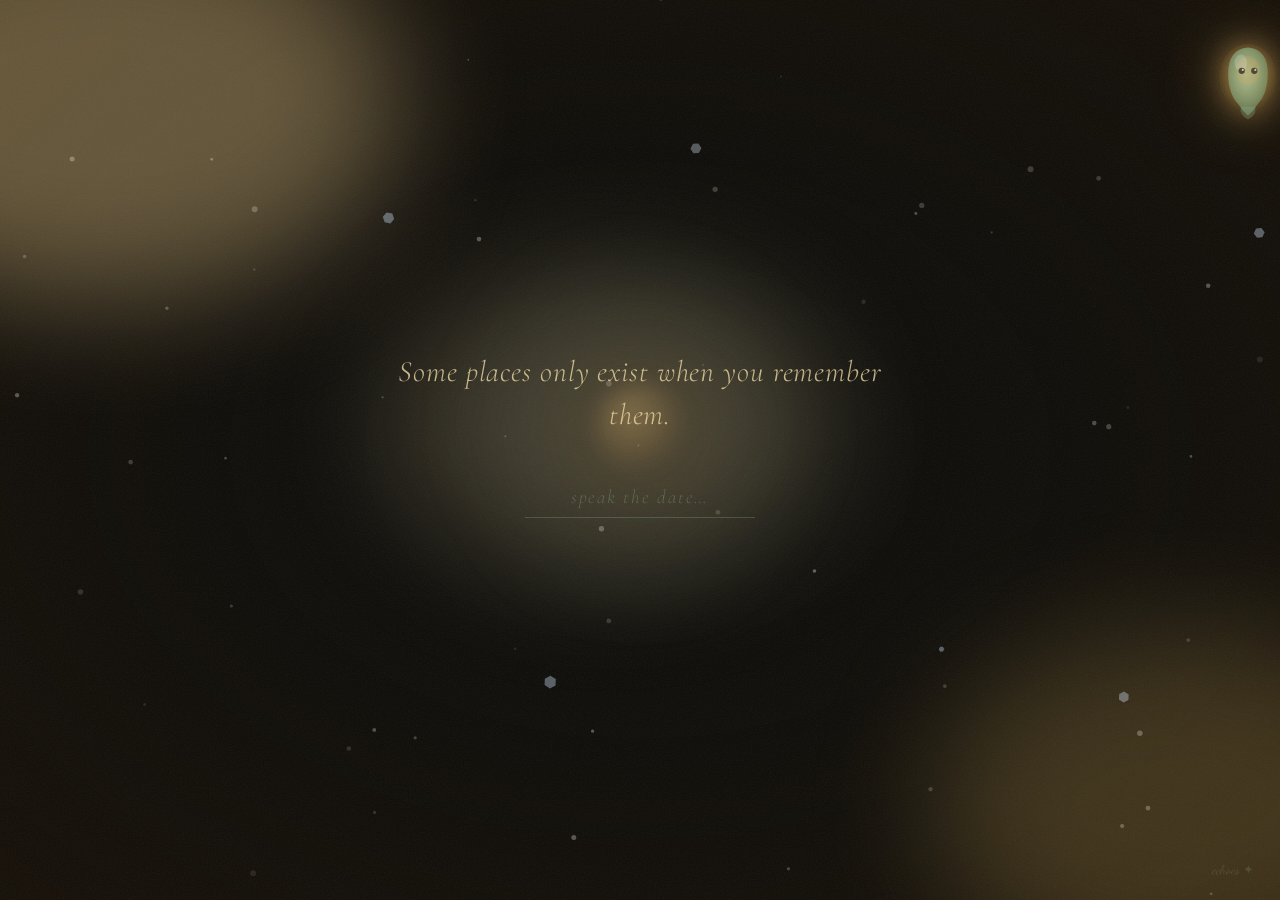
==== gallery.html @ b871f45c "Add files via upload" ====
<!DOCTYPE html>
<html lang="en">
<head>
  <meta charset="UTF-8">
  <meta name="viewport" content="width=device-width, initial-scale=1.0, viewport-fit=cover">
  <title>Echoes — Memory Gallery</title>

  <link rel="preconnect" href="https://fonts.googleapis.com">
  <link rel="preconnect" href="https://fonts.gstatic.com" crossorigin>
  <link href="https://fonts.googleapis.com/css2?family=Cormorant+Garamond:ital,wght@0,300;0,400;1,300;1,400&family=DM+Mono:wght@300;400&family=Dancing+Script:wght@400;500&family=Lora:ital@0;1&family=Playfair+Display:ital@1&display=swap" rel="stylesheet">

  <link rel="stylesheet" href="css/base.css">
  <link rel="stylesheet" href="css/animations.css">
  <link rel="stylesheet" href="css/gallery.css">
  <link rel="stylesheet" href="css/cards.css">
  <link rel="stylesheet" href="css/ghost.css">
  <link rel="stylesheet" href="css/themes.css">

  <style>
    /* ─── Gallery body ─── */
    .gallery-body { overflow: hidden; }

    /* ════════════════════════════════════════
       FULL-SCREEN MEMORY OVERLAY
    ════════════════════════════════════════ */
    .mem-overlay {
      position: fixed;
      inset: 0;
      z-index: var(--z-modal);
      display: flex;
      align-items: center;
      justify-content: center;
      opacity: 0;
      pointer-events: none;
      transition: opacity 0.5s cubic-bezier(0.25, 0.46, 0.45, 0.94);
    }
    .mem-overlay.is-open {
      opacity: 1;
      pointer-events: all;
    }

    /* Dark blur backdrop */
    .mem-overlay__bg {
      position: absolute;
      inset: 0;
      background: rgba(6, 5, 3, 0.96);
      backdrop-filter: blur(24px);
      -webkit-backdrop-filter: blur(24px);
    }

    /* Film-grain texture layer */
    .mem-overlay__grain {
      position: absolute;
      inset: 0;
      pointer-events: none;
      z-index: 1;
      background-image: url("data:image/svg+xml,%3Csvg viewBox='0 0 200 200' xmlns='http://www.w3.org/2000/svg'%3E%3Cfilter id='n'%3E%3CfeTurbulence type='fractalNoise' baseFrequency='0.85' numOctaves='4' stitchTiles='stitch'/%3E%3C/filter%3E%3Crect width='100%25' height='100%25' filter='url(%23n)' opacity='1'/%3E%3C/svg%3E");
      background-size: 160px 160px;
      opacity: 0.035;
      mix-blend-mode: overlay;
    }

    /* Content stage */
    .mem-overlay__stage {
      position: relative;
      z-index: 2;
      display: flex;
      align-items: center;
      justify-content: center;
      width: 100%;
      height: 100%;
      padding: 70px 80px 90px;
      box-sizing: border-box;
    }

    @media (max-width: 768px) {
      .mem-overlay__stage { padding: 60px 16px 80px; }
    }

    /* Close button */
    .mem-overlay__close {
      position: fixed;
      top: max(18px, env(safe-area-inset-top));
      right: max(18px, env(safe-area-inset-right));
      z-index: 10;
      width: 42px; height: 42px;
      border-radius: 50%;
      background: rgba(255,255,255,0.07);
      border: 1px solid rgba(255,255,255,0.1);
      color: rgba(255,255,255,0.45);
      font-size: 15px;
      display: flex; align-items: center; justify-content: center;
      cursor: none;
      transition: background 0.3s ease, color 0.3s ease, transform 0.25s ease;
    }
    .mem-overlay__close:hover {
      background: rgba(255,255,255,0.14);
      color: rgba(255,255,255,0.85);
      transform: rotate(90deg);
    }

    /* Nav arrows */
    .mem-overlay__arrow {
      position: fixed;
      top: 50%;
      transform: translateY(-50%);
      z-index: 10;
      width: 52px; height: 52px;
      border-radius: 50%;
      background: rgba(255,255,255,0.05);
      border: 1px solid rgba(255,255,255,0.08);
      color: rgba(255,255,255,0.25);
      font-family: var(--font-display);
      font-size: 2.8rem;
      line-height: 1;
      display: flex; align-items: center; justify-content: center;
      cursor: none;
      opacity: 0;
      transition: opacity 0.3s ease, background 0.3s ease, color 0.3s ease;
      pointer-events: none;
    }
    .mem-overlay.is-open:hover .mem-overlay__arrow.is-available {
      opacity: 1;
      pointer-events: all;
    }
    .mem-overlay__arrow:hover {
      background: rgba(255,255,255,0.1);
      color: rgba(255,255,255,0.7);
    }
    .mem-overlay__arrow--prev { left: max(14px, env(safe-area-inset-left)); }
    .mem-overlay__arrow--next { right: max(14px, env(safe-area-inset-right)); }

    @media (max-width: 768px) { .mem-overlay__arrow { display: none; } }

    /* Meta bar */
    .mem-overlay__meta {
      position: fixed;
      bottom: max(16px, env(safe-area-inset-bottom));
      left: 0; right: 0;
      z-index: 10;
      text-align: center;
      padding: 0 56px;
      pointer-events: none;
    }
    .mem-overlay__title {
      font-family: var(--font-display);
      font-size: clamp(1rem, 3.5vw, 2rem);
      font-style: italic;
      font-weight: 300;
      color: rgba(245, 235, 215, 0.88);
      letter-spacing: 0.02em;
      text-shadow: 0 2px 24px rgba(0,0,0,0.9);
      white-space: nowrap;
      overflow: hidden;
      text-overflow: ellipsis;
    }
    .mem-overlay__date {
      font-family: var(--font-mono);
      font-size: 10px;
      letter-spacing: 0.14em;
      text-transform: uppercase;
      color: rgba(143, 175, 142, 0.55);
      margin-top: 5px;
    }

    /* ─── PHOTO view ─── */
    .overlay-photo {
      max-width: 92vw;
      max-height: 80vh;
      position: relative;
      border-radius: 2px;
      overflow: hidden;
      box-shadow: 0 40px 120px rgba(0,0,0,0.85), 0 0 0 1px rgba(255,255,255,0.03);
      animation: overlayReveal 0.6s var(--ease-soft) both;
    }
    .overlay-photo__img {
      max-width: 92vw;
      max-height: 80vh;
      width: auto; height: auto;
      display: block;
      object-fit: contain;
      animation: kenBurns 20s ease-in-out infinite alternate;
      transform-origin: center center;
    }
    @keyframes kenBurns {
      from { transform: scale(1)    translate(0,   0);   }
      to   { transform: scale(1.07) translate(-1%, 1%); }
    }
    @keyframes overlayReveal {
      from { opacity: 0; transform: scale(0.97); }
      to   { opacity: 1; transform: scale(1); }
    }

    /* ─── VIDEO view ─── */
    .overlay-video {
      width: min(92vw, 148vh);
      position: relative;
      z-index: 2;
      border-radius: 4px;
      overflow: hidden;
      box-shadow: 0 40px 120px rgba(0,0,0,0.85);
      animation: overlayReveal 0.6s var(--ease-soft) both;
    }
    .overlay-video__player {
      width: 100%;
      aspect-ratio: 16 / 9;
      border: none;
      display: block;
      background: #000;
    }

    /* ─── AUDIO (cassette) view ─── */
    .overlay-audio {
      display: flex;
      flex-direction: column;
      align-items: center;
      gap: 28px;
      z-index: 2;
      animation: overlayReveal 0.6s var(--ease-soft) both;
    }
    .overlay-cassette {
      width: clamp(260px, 40vw, 340px);
      background: #1C1812;
      border-radius: 16px;
      padding: 28px 32px 24px;
      box-shadow: 0 20px 80px rgba(0,0,0,0.7), inset 0 1px 0 rgba(255,255,255,0.06);
      border: 1px solid rgba(255,255,255,0.05);
    }
    .overlay-cassette__label {
      background: #F5EFE0;
      border-radius: 8px;
      padding: 14px 18px;
      margin-bottom: 22px;
      text-align: center;
      font-family: var(--font-display);
      font-size: clamp(0.9rem, 2.5vw, 1.15rem);
      font-style: italic;
      color: rgba(44, 36, 22, 0.78);
    }
    .overlay-cassette__reels {
      display: flex;
      justify-content: space-between;
      align-items: center;
      padding: 0 12px;
      gap: 12px;
    }
    .overlay-cassette__reel {
      width: 58px; height: 58px;
      border-radius: 50%;
      border: 3px solid rgba(255,255,255,0.09);
      background: radial-gradient(circle at 38% 33%, rgba(255,255,255,0.06), transparent 60%);
      display: flex; align-items: center; justify-content: center;
      flex-shrink: 0;
    }
    .overlay-cassette__reel.is-spinning { animation: reelSpin 2.2s linear infinite; }
    @keyframes reelSpin {
      from { transform: rotate(0deg); }
      to   { transform: rotate(360deg); }
    }
    .overlay-cassette__reel::after {
      content: '';
      width: 15px; height: 15px;
      background: rgba(255,255,255,0.13);
      border-radius: 50%;
    }
    .overlay-cassette__waveform {
      display: flex;
      align-items: center;
      justify-content: center;
      gap: 3px;
      height: 36px;
      flex: 1;
    }
    .overlay-cassette__bar {
      width: 3px; border-radius: 2px;
      background: rgba(212, 165, 90, 0.45);
    }
    .overlay-cassette__bar.is-active {
      background: rgba(212, 165, 90, 0.85);
      animation: barPulse 0.7s ease-in-out infinite alternate;
    }
    @keyframes barPulse {
      from { transform: scaleY(0.5); }
      to   { transform: scaleY(1); }
    }
    .overlay-cassette__play {
      display: flex; align-items: center; justify-content: center;
      width: 54px; height: 54px; border-radius: 50%;
      background: rgba(212, 165, 90, 0.14);
      border: 1.5px solid rgba(212, 165, 90, 0.38);
      margin: 20px auto 0;
      font-size: 1.3rem;
      color: rgba(212, 165, 90, 0.88);
      cursor: none;
      transition: background 0.3s ease, transform 0.2s ease;
    }
    .overlay-cassette__play:hover { background: rgba(212, 165, 90, 0.24); transform: scale(1.06); }
    .overlay-cassette__play::after { content: '▶'; }
    .overlay-cassette__play.is-playing::after { content: '⏸'; }

    /* ════════════════════════════════════════
       NEW MEMORY TOAST
    ════════════════════════════════════════ */
    .new-toast {
      position: fixed;
      bottom: calc(max(20px, env(safe-area-inset-bottom)) + 68px);
      left: 50%;
      transform: translateX(-50%) translateY(14px);
      z-index: calc(var(--z-ui) + 5);
      background: rgba(18, 15, 10, 0.92);
      backdrop-filter: blur(16px);
      -webkit-backdrop-filter: blur(16px);
      border: 1px solid rgba(143, 175, 142, 0.22);
      border-radius: 50px;
      padding: 10px 22px;
      font-family: var(--font-ghost);
      font-size: 1rem;
      color: rgba(143, 175, 142, 0.85);
      white-space: nowrap;
      opacity: 0;
      pointer-events: none;
      transition:
        opacity 0.4s ease,
        transform 0.45s cubic-bezier(0.34, 1.56, 0.64, 1);
    }
    .new-toast.is-visible {
      opacity: 1;
      transform: translateX(-50%) translateY(0);
    }

    /* ════════════════════════════════════════
       SETUP PROMPT (shown when unconfigured)
    ════════════════════════════════════════ */
    .setup-prompt {
      position: fixed;
      inset: 0;
      display: none;
      flex-direction: column;
      align-items: center;
      justify-content: center;
      z-index: var(--z-ui);
      text-align: center;
      padding: 40px 24px;
      gap: 28px;
      pointer-events: none;
    }
    .setup-prompt.is-visible {
      display: flex;
      pointer-events: all;
    }
    .setup-prompt__title {
      font-family: var(--font-display);
      font-size: clamp(1.6rem, 5vw, 3.2rem);
      font-style: italic;
      font-weight: 300;
      color: rgba(237, 217, 163, 0.72);
      letter-spacing: 0.01em;
    }
    .setup-prompt__sub {
      font-family: var(--font-ghost);
      font-size: 1.1rem;
      font-style: italic;
      color: rgba(143, 175, 142, 0.5);
    }
    .setup-prompt__steps {
      font-family: var(--font-mono);
      font-size: 11px;
      letter-spacing: 0.07em;
      color: rgba(200, 185, 155, 0.6);
      line-height: 2.1;
      border: 1px solid rgba(143, 175, 142, 0.14);
      border-radius: 14px;
      padding: 22px 32px;
      max-width: 520px;
      width: 100%;
      text-align: left;
      background: rgba(255,255,255,0.02);
    }
    .setup-prompt__steps span { color: rgba(212, 165, 90, 0.75); }
    .setup-prompt__steps a {
      color: rgba(143, 175, 142, 0.7);
      text-decoration: underline;
      text-underline-offset: 3px;
      cursor: none;
    }

    /* ════════════════════════════════════════
       CONTROL PILL
    ════════════════════════════════════════ */
    @media (max-width: 768px) {
      .gallery-controls {
        bottom: max(16px, env(safe-area-inset-bottom));
        padding: 10px 16px;
        gap: 12px;
      }
      .gallery-controls__btn span:last-child { display: none; }
    }

    /* Sync button loading state */
    .btn-sync.is-syncing { opacity: 0.5; pointer-events: none; }
    .btn-sync.is-syncing span:first-child {
      display: inline-block;
      animation: spinOnce 0.7s linear infinite;
    }
    @keyframes spinOnce {
      from { transform: rotate(0deg); }
      to   { transform: rotate(360deg); }
    }

    /* Lumi above overlay when open */
    .overlay-lumi-raised #lumi { z-index: 45 !important; }
  </style>
</head>

<body class="gallery-body no-select">

  <svg class="svg-filters" xmlns="http://www.w3.org/2000/svg">
    <defs>
      <filter id="wrinkle">
        <feTurbulence type="fractalNoise" baseFrequency="0.02 0.06" numOctaves="3" seed="5"/>
        <feDisplacementMap in="SourceGraphic" scale="3" xChannelSelector="R" yChannelSelector="G"/>
      </filter>
    </defs>
  </svg>

  <div id="cursor"></div>
  <div class="grain-overlay"  aria-hidden="true"></div>
  <div class="vignette"       aria-hidden="true"></div>

  <div class="fog-container" aria-hidden="true">
    <div class="fog fog-1"></div>
    <div class="fog fog-2"></div>
    <div class="fog fog-3"></div>
  </div>

  <div class="gallery-bg" aria-hidden="true">
    <div class="gallery-bg__wash gallery-bg__wash--1"></div>
    <div class="gallery-bg__wash gallery-bg__wash--2"></div>
    <div class="gallery-bg__wash gallery-bg__wash--3"></div>
  </div>

  <div class="mood-overlay"   id="moodOverlay" aria-hidden="true"></div>
  <div class="stars-layer"    id="starsLayer"  aria-hidden="true"></div>
  <div class="memory-count"   id="memoryCount" aria-live="polite"></div>

  <!-- Lumi -->
  <div id="lumi-mount"></div>

  <!-- Gallery stage -->
  <main class="gallery-stage" id="galleryStage" role="main" aria-label="Floating memory gallery">
    <div class="gallery-empty" id="galleryEmpty">
      <p class="gallery-empty__title">The folder is quiet for now</p>
      <p class="gallery-empty__hint">Drop a photo or video into MEMORIES LOVEY ✦</p>
    </div>
  </main>

  <!-- Control pill -->
  <nav class="gallery-controls" role="navigation" aria-label="Gallery controls">
    <button class="gallery-controls__btn btn-sound" id="soundBtn"
            aria-label="Toggle ambient sound" aria-pressed="false">
      <span aria-hidden="true">♪</span>
      <span>Sound</span>
    </button>

    <div class="gallery-controls__divider" role="separator"></div>

    <button class="gallery-controls__btn btn-sync" id="syncBtn"
            aria-label="Check for new memories" title="Sync with Drive">
      <span aria-hidden="true">↻</span>
      <span>Sync</span>
    </button>
  </nav>

  <!-- Setup prompt (shown when config.js is not filled in) -->
  <div class="setup-prompt" id="setupPrompt" role="status">
    <p class="setup-prompt__title">echoes needs two things.</p>
    <p class="setup-prompt__sub">just a quick setup, then it's alive.</p>
    <div class="setup-prompt__steps">
      <span>① open</span> <code>js/config.js</code><br>
      <span>② paste</span> your Google API key in <code>apiKey</code><br>
      <span>③ paste</span> your MEMORIES LOVEY folder ID in <code>folderId</code><br>
      <span>④ deploy</span> — the gallery fills itself<br><br>
      see <a href="SETUP.md" target="_blank">SETUP.md</a> for step-by-step instructions.
    </div>
  </div>

  <!-- Toast: new memory arrived -->
  <div class="new-toast" id="newToast" aria-live="polite" aria-atomic="true"></div>

  <!-- ════════════════════════════════════════
       FULL-SCREEN MEMORY OVERLAY
  ════════════════════════════════════════ -->
  <div class="mem-overlay" id="memOverlay" role="dialog" aria-modal="true" aria-hidden="true">
    <div class="mem-overlay__bg" id="overlayBg"></div>
    <div class="mem-overlay__grain" aria-hidden="true"></div>

    <div class="mem-overlay__stage" id="overlayStage">
      <!-- Content injected by JS -->
    </div>

    <div class="mem-overlay__meta">
      <div class="mem-overlay__title" id="overlayTitle"></div>
      <div class="mem-overlay__date"  id="overlayDate"></div>
    </div>

    <button class="mem-overlay__close" id="overlayClose" aria-label="Close (Esc)">✕</button>

    <button class="mem-overlay__arrow mem-overlay__arrow--prev"
            id="overlayPrev" aria-label="Previous memory">‹</button>
    <button class="mem-overlay__arrow mem-overlay__arrow--next"
            id="overlayNext" aria-label="Next memory">›</button>
  </div>

  <script type="module">
    import { requireAuth }                      from './js/auth.js';
    import { initCursor }                       from './js/cursor.js';
    import { initTheme }                        from './js/time-theme.js';
    import { initLumi, lumi }                   from './js/lumi.js';
    import { initParticles }                    from './js/particles.js';
    import { initGallery, addMemoryCards, getAllMemories } from './js/gallery.js';
    import { initAudioBtn, audioCtrl }          from './js/audio.js';
    import { DRIVE }                            from './js/drive.js';

    /* ─── Auth ─── */
    if (!requireAuth()) throw new Error('Not authenticated');

    /* ─── Cursor + Theme ─── */
    initCursor();
    initTheme();
    const theme = document.body.getAttribute('data-theme') || 'evening';

    /* ─── Session tracking ─── */
    DRIVE.markVisited();
    const isReturn = DRIVE.isReturnVisit();

    /* ─── Lumi ─── */
    initLumi({
      container: document.getElementById('lumi-mount') || document.body,
      isGuest: false,
      isReturn,
      theme
    });

    /* ─── Particles ─── */
    initParticles();

    /* ─── Sound button ─── */
    initAudioBtn('#soundBtn');

    /* ─── Check config ─── */
    if (!DRIVE.isConfigured()) {
      document.getElementById('setupPrompt').classList.add('is-visible');
      lumi?.setState('guiding');
      lumi?.speak?.('setup');
    } else {
      await bootGallery();
    }

    /* ════════════════════════════════════════
       GALLERY BOOT
    ════════════════════════════════════════ */
    async function bootGallery() {
      const stage = document.getElementById('galleryStage');

      try {
        await initGallery(stage, DRIVE, {
          onOpen: (memory, { onClose }) => openOverlay(memory, onClose)
        });
      } catch (err) {
        console.error('[echoes] Gallery failed to load:', err);
        showToastMsg(`couldn't reach drive — check config.js`);
        return;
      }

      /* ─── Polling: new memories float in automatically ─── */
      DRIVE.onChange(newMemories => {
        addMemoryCards(newMemories);
        const label = newMemories.length === 1
          ? `✦ ${newMemories[0].title}`
          : `✦ ${newMemories.length} new memories`;
        showToastMsg(label);
        lumi?.setState('excited');
        setTimeout(() => lumi?.speak?.('new'), 900);
      });
      DRIVE.startPolling();
    }

    /* ─── Sync button (manual refresh) ─── */
    document.getElementById('syncBtn').addEventListener('click', async () => {
      const btn = document.getElementById('syncBtn');
      btn.classList.add('is-syncing');

      try {
        DRIVE._loaded = false;
        const fresh    = await DRIVE.getAll();
        const haveIds  = new Set(getAllMemories().map(m => m.id));
        const newOnes  = fresh.filter(m => !haveIds.has(m.id));

        if (newOnes.length > 0) {
          addMemoryCards(newOnes);
          showToastMsg(`✦ ${newOnes.length} new ${newOnes.length === 1 ? 'memory' : 'memories'}`);
          lumi?.setState('excited');
        } else {
          showToastMsg('all caught up ✦');
          lumi?.setState('idle');
        }
      } catch (e) {
        showToastMsg('sync failed — check your connection');
      }

      btn.classList.remove('is-syncing');
    });

    /* ════════════════════════════════════════
       FULL-SCREEN OVERLAY
    ════════════════════════════════════════ */
    const overlay     = document.getElementById('memOverlay');
    const overlayStage= document.getElementById('overlayStage');
    const overlayTitle= document.getElementById('overlayTitle');
    const overlayDate = document.getElementById('overlayDate');
    const overlayClose= document.getElementById('overlayClose');
    const overlayPrev = document.getElementById('overlayPrev');
    const overlayNext = document.getElementById('overlayNext');

    let currentMemory   = null;
    let closeCallback   = null;
    let overlayTouchX   = 0;
    let lumiTimerHandle = null;

    function openOverlay(memory, onClose) {
      currentMemory = memory;
      closeCallback = onClose;

      renderOverlayContent(memory);
      updateOverlayNav();

      overlay.setAttribute('aria-hidden', 'false');
      overlay.classList.add('is-open');
      document.body.classList.add('overlay-lumi-raised');

      /* Lumi reacts after a moment */
      clearTimeout(lumiTimerHandle);
      lumiTimerHandle = setTimeout(() => {
        const moodMap = {
          peaceful:'idle', hopeful:'excited',
          melancholy:'melancholy', dark:'melancholy', passionate:'curious'
        };
        lumi?.setState(moodMap[memory.mood] || 'idle');
      }, 3000);
    }

    function closeOverlay() {
      overlay.classList.remove('is-open');
      overlay.setAttribute('aria-hidden', 'true');
      document.body.classList.remove('overlay-lumi-raised');

      clearTimeout(lumiTimerHandle);
      lumi?.setState('idle');

      /* Clear content to stop video/audio playback */
      setTimeout(() => {
        overlayStage.innerHTML = '';
        currentMemory = null;
      }, 500);

      closeCallback?.();
      closeCallback = null;
    }

    function renderOverlayContent(memory) {
      /* Update meta bar */
      overlayTitle.textContent = memory.title || 'Untitled';
      overlayDate.textContent  = memory.dateStr || '';

      /* Build content by type */
      let html = '';

      switch (memory.type) {

        case 'photo':
          html = `
            <div class="overlay-photo">
              <img class="overlay-photo__img"
                   src="${escAttr(memory.fileURL)}"
                   alt="${escAttr(memory.title)}"
                   onerror="this.src='${escAttr(memory.thumbnail || memory.fileURL)}'">
            </div>`;
          break;

        case 'video':
          html = `
            <div class="overlay-video">
              <iframe class="overlay-video__player"
                src="https://drive.google.com/file/d/${escAttr(memory.driveId)}/preview?autoplay=1"
                allow="autoplay; encrypted-media; picture-in-picture; fullscreen"
                allowfullscreen
                loading="lazy">
              </iframe>
            </div>`;
          break;

        case 'audio': {
          const bars = Array.from({ length: 26 }, (_, i) => {
            const h = 10 + Math.random() * 24;
            return `<div class="overlay-cassette__bar" data-bar="${i}" style="height:${h}px"></div>`;
          }).join('');

          html = `
            <div class="overlay-audio">
              <audio id="overlayAudio" src="${escAttr(memory.fileURL)}" preload="none"></audio>
              <div class="overlay-cassette">
                <div class="overlay-cassette__label">${escHtml(memory.title)}</div>
                <div class="overlay-cassette__reels">
                  <div class="overlay-cassette__reel" id="reelL"></div>
                  <div class="overlay-cassette__waveform">${bars}</div>
                  <div class="overlay-cassette__reel" id="reelR"></div>
                </div>
                <button class="overlay-cassette__play" id="audioPlayBtn"
                        aria-label="Play / pause"></button>
              </div>
            </div>`;
          break;
        }

        default:
          html = `
            <div class="overlay-photo">
              <img class="overlay-photo__img"
                   src="${escAttr(memory.thumbnail || memory.fileURL)}"
                   alt="${escAttr(memory.title)}">
            </div>`;
      }

      overlayStage.innerHTML = html;

      /* Wire up audio controls after DOM is ready */
      if (memory.type === 'audio') {
        const audioEl   = document.getElementById('overlayAudio');
        const playBtn   = document.getElementById('audioPlayBtn');
        const reelL     = document.getElementById('reelL');
        const reelR     = document.getElementById('reelR');
        const bars      = overlayStage.querySelectorAll('.overlay-cassette__bar');

        if (audioEl && playBtn) {
          playBtn.addEventListener('click', () => {
            if (audioEl.paused) {
              audioEl.play();
              playBtn.classList.add('is-playing');
              reelL?.classList.add('is-spinning');
              reelR?.classList.add('is-spinning');
              bars.forEach(b => b.classList.add('is-active'));
            } else {
              audioEl.pause();
              playBtn.classList.remove('is-playing');
              reelL?.classList.remove('is-spinning');
              reelR?.classList.remove('is-spinning');
              bars.forEach(b => b.classList.remove('is-active'));
            }
          });
          audioEl.addEventListener('ended', () => {
            playBtn.classList.remove('is-playing');
            reelL?.classList.remove('is-spinning');
            reelR?.classList.remove('is-spinning');
            bars.forEach(b => b.classList.remove('is-active'));
          });
        }
      }
    }

    function updateOverlayNav() {
      const all = getAllMemories();
      const idx = all.findIndex(m => m.id === currentMemory?.id);
      overlayPrev.classList.toggle('is-available', idx > 0);
      overlayNext.classList.toggle('is-available', idx < all.length - 1);
    }

    function navigateOverlay(dir) {
      const all = getAllMemories();
      const idx = all.findIndex(m => m.id === currentMemory?.id);
      const next = dir === 'prev' ? all[idx - 1] : all[idx + 1];
      if (!next) return;
      currentMemory = next;
      renderOverlayContent(next);
      updateOverlayNav();
      clearTimeout(lumiTimerHandle);
      lumiTimerHandle = setTimeout(() => {
        const moodMap = { peaceful:'idle', hopeful:'excited', melancholy:'melancholy', dark:'melancholy', passionate:'curious' };
        lumi?.setState(moodMap[next.mood] || 'idle');
      }, 3000);
    }

    /* ─── Overlay event wiring ─── */
    overlayClose.addEventListener('click', closeOverlay);
    overlayPrev.addEventListener('click',  () => navigateOverlay('prev'));
    overlayNext.addEventListener('click',  () => navigateOverlay('next'));

    /* Close on backdrop click */
    document.getElementById('overlayBg').addEventListener('click', closeOverlay);

    /* Keyboard */
    document.addEventListener('keydown', e => {
      if (!overlay.classList.contains('is-open')) return;
      if (e.key === 'Escape')      closeOverlay();
      if (e.key === 'ArrowLeft')   navigateOverlay('prev');
      if (e.key === 'ArrowRight')  navigateOverlay('next');
    });

    /* Touch swipe inside overlay */
    overlay.addEventListener('touchstart', e => {
      overlayTouchX = e.touches[0].clientX;
    }, { passive: true });

    overlay.addEventListener('touchend', e => {
      const delta = e.changedTouches[0].clientX - overlayTouchX;
      if (Math.abs(delta) > 55) navigateOverlay(delta > 0 ? 'prev' : 'next');
    }, { passive: true });

    /* ════════════════════════════════════════
       TOAST
    ════════════════════════════════════════ */
    let toastTimer = null;
    function showToastMsg(msg) {
      const toast = document.getElementById('newToast');
      toast.textContent = msg;
      toast.classList.add('is-visible');
      clearTimeout(toastTimer);
      toastTimer = setTimeout(() => toast.classList.remove('is-visible'), 4000);
    }

    /* ─── Utilities ─── */
    function escHtml(s) {
      const d = document.createElement('div');
      d.appendChild(document.createTextNode(s || ''));
      return d.innerHTML;
    }
    function escAttr(s) {
      return String(s || '').replace(/"/g, '&quot;').replace(/'/g, '&#39;');
    }
  </script>
</body>
</html>
---- css/base.css ----
/* ===================================================
   ECHOES — base.css
   Design system: variables, resets, typography, global
   =================================================== */

@import url('https://fonts.googleapis.com/css2?family=Cormorant+Garamond:ital,wght@0,300;0,400;0,600;1,300;1,400;1,600&family=Lora:ital,wght@0,400;0,500;1,400;1,500&family=Dancing+Script:wght@400;600&family=DM+Mono:wght@300;400&family=Playfair+Display:ital,wght@1,400;1,600&display=swap');

/* ─── CSS Custom Properties ─── */
:root {
  /* Primary Palette */
  --sage:        #8FAF8E;
  --sage-light:  #C5D9C3;
  --sage-dark:   #5A7A59;
  --amber:       #D4A55A;
  --amber-light: #EDD9A3;
  --amber-glow:  #F5C87A;

  /* Atmospheric */
  --fog:         rgba(255, 252, 245, 0.6);
  --ink:         #2C2416;
  --ghost-glow:  rgba(200, 230, 200, 0.35);

  /* Backgrounds */
  --bg-main:     #F5EFE0;
  --bg-deep:     #1A1A14;
  --paper:       #FBF5E6;

  /* Typography scale */
  --font-display:    'Cormorant Garamond', Georgia, serif;
  --font-body:       'Lora', Georgia, serif;
  --font-ghost:      'Dancing Script', cursive;
  --font-mono:       'DM Mono', 'Courier New', monospace;
  --font-accent:     'Playfair Display', Georgia, serif;

  /* Spacing */
  --space-xs:  4px;
  --space-sm:  8px;
  --space-md:  16px;
  --space-lg:  24px;
  --space-xl:  40px;
  --space-2xl: 64px;

  /* Motion */
  --ease-soft:    cubic-bezier(0.25, 0.46, 0.45, 0.94);
  --ease-spring:  cubic-bezier(0.175, 0.885, 0.32, 1.275);
  --ease-ghost:   cubic-bezier(0.4, 0, 0.2, 1);
  --duration-fast: 0.2s;
  --duration-med:  0.5s;
  --duration-slow: 1.2s;

  /* Depth */
  --shadow-soft:  0 4px 24px rgba(44, 36, 22, 0.12);
  --shadow-card:  0 8px 40px rgba(44, 36, 22, 0.18);
  --shadow-deep:  0 20px 80px rgba(44, 36, 22, 0.35);

  /* Borders */
  --radius-sm:  6px;
  --radius-md:  12px;
  --radius-lg:  20px;
  --radius-xl:  32px;
  --radius-full: 9999px;

  /* Z-layers */
  --z-bg:       0;
  --z-cards:    10;
  --z-particles:15;
  --z-ui:       20;
  --z-lumi:     30;
  --z-modal:    40;
  --z-cursor:   9999;
}

/* ─── Resets ─── */
*, *::before, *::after {
  box-sizing: border-box;
  margin: 0;
  padding: 0;
}

html {
  font-size: 16px;
  -webkit-font-smoothing: antialiased;
  -moz-osx-font-smoothing: grayscale;
  text-rendering: optimizeLegibility;
  scroll-behavior: smooth;
}

body {
  font-family: var(--font-body);
  background-color: var(--bg-main);
  color: var(--ink);
  min-height: 100vh;
  cursor: none;
  position: relative;
}

/* overflow:hidden only on pages that don't need scrolling */
.gallery-body,
.gate-body { overflow: hidden; }

a {
  color: inherit;
  text-decoration: none;
}

button {
  font-family: inherit;
  cursor: none;
  border: none;
  background: none;
}

img, svg {
  max-width: 100%;
  display: block;
}

/* ─── Custom Cursor ─── */
#cursor {
  width: 20px;
  height: 20px;
  background: radial-gradient(circle, rgba(212, 165, 90, 0.7), rgba(212, 165, 90, 0.1) 60%, transparent);
  border-radius: 50%;
  position: fixed;
  top: 0; left: 0;
  pointer-events: none;
  z-index: var(--z-cursor);
  mix-blend-mode: multiply;
  /* transform driven entirely by cursor.js — no static value here */
  opacity: 0; /* starts hidden; JS reveals on first mousemove */
  transition: width 0.3s var(--ease-soft),
              height 0.3s var(--ease-soft),
              background 0.3s ease,
              opacity 0.2s ease;
  will-change: transform;
}

#cursor.cursor--hover {
  width: 36px;
  height: 36px;
  background: radial-gradient(circle, rgba(212, 165, 90, 0.9), rgba(212, 165, 90, 0.2) 60%, transparent);
}

#cursor.cursor--lumi {
  width: 28px;
  height: 28px;
  background: radial-gradient(circle, rgba(143, 175, 142, 0.8), rgba(143, 175, 142, 0.2) 60%, transparent);
  animation: cursorPulse 1.5s ease-in-out infinite;
}

#cursor.cursor--write {
  width: 4px;
  height: 28px;
  border-radius: 2px;
  background: rgba(44, 36, 22, 0.5);
  transform: translate(-50%, -85%) rotate(0deg);
}

/* ─── Grain Overlay ─── */
.grain-overlay {
  position: fixed;
  inset: -50%;
  width: 200%;
  height: 200%;
  z-index: calc(var(--z-cursor) - 1);
  pointer-events: none;
  opacity: 0.065;
  background-image: url("data:image/svg+xml,%3Csvg viewBox='0 0 200 200' xmlns='http://www.w3.org/2000/svg'%3E%3Cfilter id='noise'%3E%3CfeTurbulence type='fractalNoise' baseFrequency='0.85' numOctaves='4' stitchTiles='stitch'/%3E%3CfeColorMatrix type='saturate' values='0'/%3E%3C/filter%3E%3Crect width='100%25' height='100%25' filter='url(%23noise)'/%3E%3C/svg%3E");
  background-repeat: repeat;
  background-size: 200px 200px;
  animation: grainShift 0.4s steps(1) infinite;
}

/* ─── Vignette ─── */
.vignette {
  position: fixed;
  inset: 0;
  z-index: var(--z-ui) - 1;
  pointer-events: none;
  background: radial-gradient(
    ellipse at center,
    transparent 30%,
    rgba(20, 15, 5, 0.25) 70%,
    rgba(20, 15, 5, 0.55) 100%
  );
}

/* ─── Fog Elements ─── */
.fog-container {
  position: fixed;
  inset: 0;
  pointer-events: none;
  z-index: 1;
  overflow: hidden;
}

.fog {
  position: absolute;
  border-radius: 50%;
  filter: blur(60px);
  animation: fogDrift linear infinite;
  will-change: transform;
}

.fog-1 {
  width: 600px; height: 400px;
  background: rgba(245, 239, 224, 0.4);
  top: -100px; left: -200px;
  animation-duration: 35s;
  animation-delay: 0s;
}

.fog-2 {
  width: 500px; height: 350px;
  background: rgba(197, 217, 195, 0.25);
  bottom: -80px; right: -150px;
  animation-duration: 45s;
  animation-delay: -15s;
  animation-direction: reverse;
}

.fog-3 {
  width: 450px; height: 300px;
  background: rgba(237, 217, 163, 0.2);
  top: 30%; left: 30%;
  animation-duration: 55s;
  animation-delay: -25s;
}

/* ─── SVG Filter for Grain (embedded) ─── */
.svg-filters {
  position: absolute;
  width: 0;
  height: 0;
  overflow: hidden;
}

/* ─── Typography ─── */
h1, h2, h3 {
  font-family: var(--font-display);
  font-weight: 400;
  letter-spacing: 0.02em;
  line-height: 1.2;
}

.text-ghost {
  font-family: var(--font-ghost);
  font-weight: 400;
}

.text-mono {
  font-family: var(--font-mono);
  font-weight: 300;
  font-size: 0.8em;
  letter-spacing: 0.05em;
}

.text-accent {
  font-family: var(--font-accent);
  font-style: italic;
}

/* ─── Frosted Glass utility ─── */
.glass {
  background: rgba(251, 245, 230, 0.65);
  backdrop-filter: blur(16px) saturate(1.2);
  -webkit-backdrop-filter: blur(16px) saturate(1.2);
  -webkit-backdrop-filter: blur(16px) saturate(1.2);
  border: 1px solid rgba(255, 252, 245, 0.5);
}

.glass-dark {
  background: rgba(26, 26, 20, 0.65);
  backdrop-filter: blur(16px);
  -webkit-backdrop-filter: blur(16px);
  -webkit-backdrop-filter: blur(16px);
  border: 1px solid rgba(255, 252, 245, 0.1);
}

/* ─── Paper Texture Card ─── */
.paper-texture {
  background-color: var(--paper);
  background-image:
    url("data:image/svg+xml,%3Csvg xmlns='http://www.w3.org/2000/svg' width='300' height='300'%3E%3Cfilter id='paper'%3E%3CfeTurbulence type='fractalNoise' baseFrequency='0.04' numOctaves='5' seed='2' stitchTiles='stitch'/%3E%3CfeColorMatrix type='saturate' values='0'/%3E%3CfeBlend in='SourceGraphic' mode='multiply'/%3E%3C/filter%3E%3Crect width='100%25' height='100%25' filter='url(%23paper)' opacity='0.06'/%3E%3C/svg%3E");
}

/* ─── Scrollbar ─── */
::-webkit-scrollbar {
  width: 6px;
}
::-webkit-scrollbar-track {
  background: transparent;
}
::-webkit-scrollbar-thumb {
  background: rgba(143, 175, 142, 0.4);
  border-radius: 3px;
}

/* ─── Selection ─── */
::selection {
  background: rgba(212, 165, 90, 0.3);
  color: var(--ink);
}

/* ─── Focus ring ─── */
:focus-visible {
  outline: 2px solid var(--amber);
  outline-offset: 3px;
  border-radius: var(--radius-sm);
}

/* ─── Canvas layers ─── */
.particle-canvas {
  position: fixed;
  inset: 0;
  pointer-events: none;
  z-index: var(--z-particles);
}

/* ─── Page animation wrapper ─── */
.page-enter {
  animation: pageEnter var(--duration-slow) var(--ease-soft) forwards;
}

/* ─── Utility classes ─── */
.sr-only {
  position: absolute;
  width: 1px;
  height: 1px;
  padding: 0;
  margin: -1px;
  overflow: hidden;
  clip: rect(0,0,0,0);
  white-space: nowrap;
  border-width: 0;
}

.no-select {
  user-select: none;
  -webkit-user-select: none;
}

.pointer-none {
  pointer-events: none;
}
---- css/animations.css ----
/* ===================================================
   ECHOES — animations.css
   All keyframes, transitions, and motion design
   =================================================== */

/* ─── Grain Shift ─── */
@keyframes grainShift {
  0%   { transform: translate(0, 0); }
  10%  { transform: translate(-2%, -3%); }
  20%  { transform: translate(3%, 1%); }
  30%  { transform: translate(-1%, 4%); }
  40%  { transform: translate(2%, -2%); }
  50%  { transform: translate(-4%, 2%); }
  60%  { transform: translate(1%, -1%); }
  70%  { transform: translate(-3%, 3%); }
  80%  { transform: translate(4%, -4%); }
  90%  { transform: translate(-2%, 1%); }
  100% { transform: translate(0, 0); }
}

/* ─── Fog Drift ─── */
@keyframes fogDrift {
  0%   { transform: translate(0, 0) scale(1) rotate(0deg); }
  25%  { transform: translate(60px, 30px) scale(1.08) rotate(3deg); }
  50%  { transform: translate(120px, -20px) scale(1) rotate(-2deg); }
  75%  { transform: translate(40px, 50px) scale(1.05) rotate(2deg); }
  100% { transform: translate(0, 0) scale(1) rotate(0deg); }
}

/* ─── Lumi Float (idle) ─── */
@keyframes lumiFloat {
  0%, 100% { transform: translateY(0) rotate(-2deg) scaleY(1); }
  25%       { transform: translateY(-10px) rotate(1deg) scaleY(0.97); }
  50%       { transform: translateY(-14px) rotate(-1deg) scaleY(1.02); }
  75%       { transform: translateY(-6px) rotate(2deg) scaleY(0.99); }
}

/* ─── Lumi Spin (excited) ─── */
@keyframes lumiSpin {
  0%   { transform: rotate(0deg) scale(1); }
  50%  { transform: rotate(180deg) scale(1.2); }
  100% { transform: rotate(360deg) scale(1); }
}

/* ─── Lumi Bob (greeting) ─── */
@keyframes lumiBob {
  0%, 100% { transform: translateY(0); }
  30%       { transform: translateY(-18px); }
  60%       { transform: translateY(-8px); }
}

/* ─── Lumi Droop (melancholy) ─── */
@keyframes lumiDroop {
  0%, 100% { transform: translateY(0) rotate(0deg); }
  50%       { transform: translateY(8px) rotate(3deg); }
}

/* ─── Lumi Flinch (startled) ─── */
@keyframes lumiFlinch {
  0%   { transform: translate(0, 0) rotate(0deg); }
  20%  { transform: translate(-12px, -8px) rotate(-10deg); }
  40%  { transform: translate(8px, 4px) rotate(5deg); }
  60%  { transform: translate(-4px, -2px) rotate(-3deg); }
  100% { transform: translate(0, 0) rotate(0deg); }
}

/* ─── Lumi Tilt (curious) ─── */
@keyframes lumiTilt {
  0%, 100% { transform: rotate(0deg); }
  50%       { transform: rotate(15deg) translateY(-4px); }
}

/* ─── Lumi Sleep ─── */
@keyframes lumiSleep {
  0%, 100% { transform: scale(1) translateY(0); }
  50%       { transform: scale(0.94) translateY(4px); }
}

/* ─── Memory Card Drift (JS drives x/y, CSS provides smoothing) ─── */
.memory-card {
  transition: transform 0.4s var(--ease-ghost),
              opacity 0.6s ease,
              filter 0.4s ease;
}

/* ─── Memory Card Bob (hover) ─── */
@keyframes cardBob {
  0%, 100% { transform: translateY(0) rotate(var(--card-rot, 0deg)); }
  50%       { transform: translateY(-10px) rotate(var(--card-rot, 0deg)); }
}

/* ─── Memory Open Bloom ─── */
@keyframes memoryBloom {
  0%   { transform: scale(0.2); opacity: 0; border-radius: 50%; filter: blur(20px); }
  50%  { border-radius: 20px; filter: blur(4px); }
  70%  { transform: scale(1.04); opacity: 1; filter: blur(0); }
  100% { transform: scale(1); border-radius: 12px; }
}

@keyframes memoryClose {
  0%   { transform: scale(1); opacity: 1; }
  100% { transform: scale(0.2); opacity: 0; border-radius: 50%; filter: blur(20px); }
}

/* ─── Page Enter ─── */
@keyframes pageEnter {
  from {
    opacity: 0;
    transform: translateY(28px);
    filter: blur(8px);
  }
  to {
    opacity: 1;
    transform: translateY(0);
    filter: blur(0);
  }
}

/* ─── Page Flip ─── */
@keyframes pageFlipOut {
  0%   { transform: perspective(1200px) rotateY(0deg); opacity: 1; }
  100% { transform: perspective(1200px) rotateY(-90deg); opacity: 0; }
}

@keyframes pageFlipIn {
  0%   { transform: perspective(1200px) rotateY(90deg); opacity: 0; }
  100% { transform: perspective(1200px) rotateY(0deg); opacity: 1; }
}

/* ─── Speech Bubble Pop ─── */
@keyframes bubblePop {
  0%   { transform: scale(0) translateY(10px); opacity: 0; }
  65%  { transform: scale(1.06) translateY(-3px); opacity: 1; }
  100% { transform: scale(1) translateY(0); opacity: 1; }
}

@keyframes bubbleFade {
  0%   { opacity: 1; transform: scale(1) translateY(0); }
  100% { opacity: 0; transform: scale(0.9) translateY(-8px); }
}

/* ─── Tagline Fade In ─── */
@keyframes taglineFadeIn {
  from { opacity: 0; transform: translateY(16px); letter-spacing: 0.15em; }
  to   { opacity: 1; transform: translateY(0);    letter-spacing: 0.03em; }
}

/* ─── Gate Glow Pulse ─── */
@keyframes gatePulse {
  0%, 100% { opacity: 0.5; transform: scale(1); }
  50%       { opacity: 0.85; transform: scale(1.08); }
}

/* ─── Button Enter ─── */
@keyframes btnEnter {
  from { opacity: 0; transform: translateY(12px); }
  to   { opacity: 1; transform: translateY(0); }
}

/* ─── ZZZ particles ─── */
@keyframes zzz {
  0%   { transform: translateY(0) translateX(0) rotate(0deg); opacity: 0.8; }
  100% { transform: translateY(-30px) translateX(10px) rotate(15deg); opacity: 0; }
}

/* ─── Sparkle trail ─── */
@keyframes sparkle {
  0%   { transform: scale(0) rotate(0deg); opacity: 1; }
  50%  { transform: scale(1.2) rotate(180deg); opacity: 0.8; }
  100% { transform: scale(0) rotate(360deg); opacity: 0; }
}

/* ─── Wax Seal ─── */
@keyframes waxSeal {
  0%   { transform: scale(1.5) rotate(-10deg); opacity: 0; }
  60%  { transform: scale(0.95) rotate(2deg); opacity: 1; }
  80%  { transform: scale(1.02) rotate(-1deg); }
  100% { transform: scale(1) rotate(0deg); opacity: 1; }
}

/* ─── Bloom Reveal (gallery peek on hover) ─── */
@keyframes peekReveal {
  from { opacity: 0; filter: blur(12px); }
  to   { opacity: 0.4; filter: blur(6px); }
}

/* ─── Cursor pulse ─── */
@keyframes cursorPulse {
  0%, 100% { transform: translate(-50%, -50%) scale(1); }
  50%       { transform: translate(-50%, -50%) scale(1.3); }
}

/* ─── Progress line ─── */
@keyframes progressGrow {
  from { width: 0; }
  to   { width: 100%; }
}

/* ─── Gold flash (milestone) ─── */
@keyframes goldFlash {
  0%   { filter: brightness(1) saturate(1); }
  30%  { filter: brightness(1.4) saturate(2) sepia(0.5); }
  60%  { filter: brightness(1.2) saturate(1.5); }
  100% { filter: brightness(1) saturate(1); }
}

/* ─── Tear drop (lumi cries) ─── */
@keyframes tearDrop {
  0%   { transform: translateY(0) scaleY(0); opacity: 1; }
  100% { transform: translateY(40px) scaleY(1.5); opacity: 0; }
}

/* ─── Modal backdrop ─── */
@keyframes backdropFadeIn {
  from { opacity: 0; backdrop-filter: blur(0); }
  to   { opacity: 1; backdrop-filter: blur(8px); }
}

/* ─── Vinyl spin ─── */
@keyframes vinylSpin {
  from { transform: rotate(0deg); }
  to   { transform: rotate(360deg); }
}

/* ─── Polaroid appear ─── */
@keyframes polaroidDrop {
  0%   { transform: translateY(-20px) rotate(var(--card-rot, 3deg)) scale(0.9); opacity: 0; }
  70%  { transform: translateY(4px) rotate(var(--card-rot, 3deg)) scale(1.02); }
  100% { transform: translateY(0) rotate(var(--card-rot, 3deg)) scale(1); opacity: 1; }
}

/* ─── Waveform pulse ─── */
@keyframes waveformPulse {
  0%, 100% { transform: scaleY(1); }
  50%       { transform: scaleY(1.4); }
}

/* ─── "I missed you" splash ─── */
@keyframes missedYou {
  0%   { transform: scale(0.8) translateY(20px); opacity: 0; }
  60%  { transform: scale(1.02) translateY(-4px); opacity: 1; }
  100% { transform: scale(1) translateY(0); opacity: 1; }
}

/* ─── Stars twinkle (witching hour) ─── */
@keyframes twinkle {
  0%, 100% { opacity: 0.2; transform: scale(0.8); }
  50%       { opacity: 1; transform: scale(1.2); }
}
---- css/gallery.css ----
/* ===================================================
   ECHOES — gallery.css
   Memory world layout, floating card system, controls
   =================================================== */

/* ─── Gallery Body ─── */
.gallery-body {
  background: var(--bg-main);
  overflow: hidden;
  width: 100vw;
  height: 100vh;
}

/* ─── Gallery Stage ─── */
.gallery-stage {
  position: relative;
  width: 100vw;
  height: 100vh;
  overflow: hidden;
  z-index: var(--z-cards);
}

/* ─── Watercolor Background Layers ─── */
.gallery-bg {
  position: fixed;
  inset: 0;
  z-index: 2;
  pointer-events: none;
}

.gallery-bg__wash {
  position: absolute;
  border-radius: 50%;
  filter: blur(80px);
  will-change: transform;
}

.gallery-bg__wash--1 {
  width: 70vw; height: 70vh;
  background: radial-gradient(ellipse, rgba(143, 175, 142, 0.18), transparent 70%);
  top: -10vh; left: -10vw;
}

.gallery-bg__wash--2 {
  width: 60vw; height: 60vh;
  background: radial-gradient(ellipse, rgba(212, 165, 90, 0.12), transparent 70%);
  bottom: 0; right: -5vw;
}

.gallery-bg__wash--3 {
  width: 50vw; height: 50vh;
  background: radial-gradient(ellipse, rgba(197, 217, 195, 0.15), transparent 70%);
  top: 40%; left: 25%;
}

/* ─── Floating Memory Cards ─── */
.memory-card {
  position: absolute;
  cursor: none;
  will-change: transform, opacity;
  transition: filter 0.4s ease, opacity 0.5s ease;
  z-index: var(--z-cards);
  transform-origin: center center;
}

.memory-card::before {
  content: '';
  position: absolute;
  inset: -4px;
  border-radius: inherit;
  z-index: -1;
  opacity: 0;
  transition: opacity 0.4s ease;
  background: radial-gradient(ellipse at center,
    rgba(212, 165, 90, 0.3), transparent 70%);
}

.memory-card:hover::before {
  opacity: 1;
}

/* Depth layers */
.memory-card--near {
  filter: none;
  opacity: 1;
}

.memory-card--mid {
  filter: blur(0.5px);
  opacity: 0.85;
}

.memory-card--far {
  filter: blur(1.5px);
  opacity: 0.6;
}

/* Hovering state */
.memory-card--hovering {
  z-index: var(--z-cards) + 5;
  animation: cardBob 2.5s ease-in-out infinite;
}

.memory-card--hovering::before {
  opacity: 1;
}

/* Opening animation */
.memory-card--opening {
  animation: memoryBloom 0.7s var(--ease-spring) forwards;
  z-index: var(--z-modal) - 1;
}

/* ─── Card Inner Wrapper ─── */
.card-inner {
  width: 100%;
  height: 100%;
  position: relative;
  border-radius: inherit;
  overflow: hidden;
  box-shadow: var(--shadow-card);
  transition: box-shadow 0.4s ease, transform 0.3s ease;
}

.memory-card:hover .card-inner {
  box-shadow: var(--shadow-deep);
}

/* ─── Memory Detail Modal ─── */
.memory-modal {
  position: fixed;
  inset: 0;
  z-index: var(--z-modal);
  display: flex;
  align-items: center;
  justify-content: center;
  pointer-events: none;
  opacity: 0;
  transition: opacity 0.4s ease;
}

.memory-modal.is-open {
  pointer-events: all;
  opacity: 1;
}

.memory-modal__backdrop {
  position: absolute;
  inset: 0;
  background: rgba(44, 36, 22, 0.5);
  backdrop-filter: blur(12px);
  -webkit-backdrop-filter: blur(12px);
  -webkit-backdrop-filter: blur(12px);
  animation: backdropFadeIn 0.4s ease forwards;
}

.memory-modal__content {
  position: relative;
  z-index: 1;
  width: min(720px, 92vw);
  max-height: 88vh;
  overflow-y: auto;
  border-radius: 16px;
  background: var(--paper);
  box-shadow: var(--shadow-deep), 0 0 0 1px rgba(255, 252, 245, 0.5);
  animation: memoryBloom 0.6s var(--ease-spring) forwards;
}

.memory-modal__close {
  position: absolute;
  top: 16px; right: 16px;
  width: 32px; height: 32px;
  border-radius: 50%;
  background: rgba(44, 36, 22, 0.08);
  display: flex; align-items: center; justify-content: center;
  font-size: 16px;
  cursor: none;
  transition: background 0.2s ease, transform 0.2s ease;
  z-index: 2;
}

.memory-modal__close:hover {
  background: rgba(44, 36, 22, 0.15);
  transform: rotate(90deg);
}

/* ─── Bottom Control Pill ─── */
.gallery-controls {
  position: fixed;
  bottom: 28px;
  left: 50%;
  transform: translateX(-50%);
  z-index: var(--z-ui);
  display: flex;
  align-items: center;
  gap: var(--space-xs);
  padding: 10px 20px;
  border-radius: var(--radius-full);
  background: rgba(251, 245, 230, 0.8);
  backdrop-filter: blur(20px) saturate(1.4);
  -webkit-backdrop-filter: blur(20px) saturate(1.4);
  -webkit-backdrop-filter: blur(20px) saturate(1.4);
  border: 1px solid rgba(255, 252, 245, 0.75);
  box-shadow: 0 8px 32px rgba(44, 36, 22, 0.14),
              0 0 0 1px rgba(255, 252, 245, 0.4) inset;
  animation: pageEnter 1.2s var(--ease-soft) 0.5s both;
}

[data-theme="evening"] .gallery-controls,
[data-theme="witching"] .gallery-controls {
  background: rgba(26, 26, 20, 0.85);
  border-color: rgba(255, 252, 245, 0.1);
}

.gallery-controls__btn {
  display: flex;
  align-items: center;
  gap: 6px;
  padding: 7px 14px;
  border-radius: var(--radius-full);
  font-family: var(--font-mono);
  font-size: 11px;
  letter-spacing: 0.06em;
  text-transform: uppercase;
  color: var(--ink);
  background: transparent;
  cursor: none;
  transition: background 0.2s ease, color 0.2s ease, transform 0.2s var(--ease-spring);
  white-space: nowrap;
}

.gallery-controls__btn:hover {
  background: rgba(212, 165, 90, 0.15);
  transform: translateY(-2px);
}

.gallery-controls__btn.is-active {
  background: rgba(143, 175, 142, 0.2);
  color: var(--sage-dark);
}

.gallery-controls__divider {
  width: 1px;
  height: 20px;
  background: rgba(44, 36, 22, 0.12);
  flex-shrink: 0;
}

[data-theme="evening"] .gallery-controls__divider,
[data-theme="witching"] .gallery-controls__divider {
  background: rgba(255, 252, 245, 0.12);
}

[data-theme="evening"] .gallery-controls__btn,
[data-theme="witching"] .gallery-controls__btn {
  color: #E8E0D0;
}

/* ─── Memory Count Badge ─── */
.memory-count {
  position: fixed;
  top: 24px;
  left: 24px;
  z-index: var(--z-ui);
  font-family: var(--font-mono);
  font-size: 11px;
  letter-spacing: 0.1em;
  color: rgba(44, 36, 22, 0.45);
  text-transform: uppercase;
  animation: pageEnter 1s var(--ease-soft) 0.8s both;
}

[data-theme="evening"] .memory-count,
[data-theme="witching"] .memory-count {
  color: rgba(240, 232, 213, 0.45);
}

/* ─── Empty Gallery State ─── */
.gallery-empty {
  position: fixed;
  inset: 0;
  display: flex;
  flex-direction: column;
  align-items: center;
  justify-content: center;
  gap: var(--space-lg);
  pointer-events: none;
  z-index: var(--z-ui) - 1;
  opacity: 0;
  transition: opacity 0.8s ease;
  text-align: center;
}

.gallery-empty.is-visible {
  opacity: 1;
}

.gallery-empty__title {
  font-family: var(--font-display);
  font-size: clamp(1.4rem, 4vw, 2.2rem);
  font-weight: 300;
  font-style: italic;
  color: var(--ink);
  opacity: 0.5;
  letter-spacing: 0.05em;
}

.gallery-empty__hint {
  font-family: var(--font-ghost);
  font-size: 1rem;
  color: var(--sage);
  opacity: 0.7;
}

/* ─── Navigation arrows ─── */
.gallery-nav {
  position: fixed;
  top: 50%;
  transform: translateY(-50%);
  z-index: var(--z-ui);
  display: flex;
  align-items: center;
  justify-content: center;
  width: 40px; height: 40px;
  border-radius: 50%;
  background: rgba(251, 245, 230, 0.6);
  backdrop-filter: blur(8px);
  -webkit-backdrop-filter: blur(8px);
  border: 1px solid rgba(255, 252, 245, 0.5);
  cursor: none;
  transition: background 0.2s ease, opacity 0.2s ease, transform 0.2s ease;
  opacity: 0;
}

.gallery-nav:hover {
  background: rgba(251, 245, 230, 0.9);
  transform: translateY(-50%) scale(1.1);
  opacity: 1 !important;
}

.gallery-nav--prev { left: 16px; }
.gallery-nav--next { right: 16px; }

/* ─── Galaxy mode (constellations - Phase 2) ─── */
.constellation-canvas {
  position: fixed;
  inset: 0;
  pointer-events: none;
  z-index: var(--z-cards) - 1;
  opacity: 0;
  transition: opacity 1s ease;
}

.constellation-canvas.is-active {
  opacity: 1;
}

/* ─── Mood filter overlay ─── */
.mood-overlay {
  position: fixed;
  inset: 0;
  pointer-events: none;
  z-index: calc(var(--z-ui) - 2);
  opacity: 0;
  transition: opacity 1.5s ease;
  mix-blend-mode: multiply;
}

.mood-overlay--melancholy {
  background: rgba(100, 120, 150, 0.08);
  opacity: 1;
}

.mood-overlay--dark {
  background: rgba(20, 15, 5, 0.15);
  opacity: 1;
}

.mood-overlay--hopeful {
  background: rgba(200, 230, 200, 0.06);
  opacity: 1;
}

/* ─── Responsive ─── */
@media (max-width: 768px) {
  .gallery-controls {
    bottom: max(16px, env(safe-area-inset-bottom));
    padding: 10px 16px;
    gap: 12px;
  }

  .gallery-controls__btn {
    padding: 6px 10px;
    font-size: 10px;
  }

  /* Hide text labels on small screens — icons only */
  .gallery-controls__btn span:last-child { display: none; }

  .memory-count {
    top: max(14px, env(safe-area-inset-top));
    left: 14px;
  }

  /* Scale cards down on mobile */
  .memory-card { scale: 0.75; }
}

/* ─── Safe area for control pill on tall phones ─── */
.gallery-controls {
  bottom: max(20px, env(safe-area-inset-bottom));
}
---- css/cards.css ----
/* ===================================================
   ECHOES — cards.css
   All 5 memory card types with full visual treatment
   =================================================== */

/* ─── Base Card Structure ─── */
.memory-card {
  --card-rot: 0deg;
  --card-tint: var(--paper);
  --card-w: 200px;
  --card-h: 240px;
  width: var(--card-w);
  height: var(--card-h);
  border-radius: var(--radius-md);
  position: absolute;
  transform: rotate(var(--card-rot));
}

.card-inner {
  width: 100%;
  height: 100%;
  background: var(--card-tint);
  border-radius: inherit;
  overflow: hidden;
  position: relative;
}

/* ─── Card Label strip (bottom) ─── */
.card-label {
  position: absolute;
  bottom: 0;
  left: 0; right: 0;
  padding: 8px 12px;
  background: transparent;
}

.card-label__title {
  font-family: var(--font-display);
  font-size: 13px;
  font-weight: 400;
  color: var(--ink);
  white-space: nowrap;
  overflow: hidden;
  text-overflow: ellipsis;
  letter-spacing: 0.02em;
}

.card-label__date {
  font-family: var(--font-mono);
  font-size: 10px;
  color: rgba(44, 36, 22, 0.45);
  letter-spacing: 0.08em;
  margin-top: 2px;
}

/* ─── Mood indicator dot ─── */
.card-mood {
  position: absolute;
  top: 10px;
  right: 10px;
  width: 8px;
  height: 8px;
  border-radius: 50%;
  z-index: 2;
}

.card-mood--peaceful   { background: #8FAF8E; box-shadow: 0 0 6px rgba(143,175,142,0.6); }
.card-mood--passionate { background: #D4605A; box-shadow: 0 0 6px rgba(212,96,90,0.6); }
.card-mood--melancholy { background: #7A9AB5; box-shadow: 0 0 6px rgba(122,154,181,0.6); }
.card-mood--hopeful    { background: #D4A55A; box-shadow: 0 0 6px rgba(212,165,90,0.6); }
.card-mood--dark       { background: #4A4A5A; box-shadow: 0 0 6px rgba(74,74,90,0.6); }

/* ═══════════════════════════════════════
   TYPE 1: 📷 PHOTO — Polaroid
   ═══════════════════════════════════════ */
.memory-card--photo {
  --card-w: 190px;
  --card-h: 225px;
}

.memory-card--photo .card-inner {
  background: #fff;
  padding: 10px 10px 40px 10px;
  box-shadow: var(--shadow-card),
              0 2px 8px rgba(44, 36, 22, 0.1);
}

.card-photo__image {
  width: 100%;
  height: 155px;
  object-fit: cover;
  display: block;
  filter: contrast(1.05) brightness(0.97) saturate(0.9);
  position: relative;
}

/* Film grain on photo */
.card-photo__image::after {
  content: '';
  position: absolute;
  inset: 0;
  background-image: url("data:image/svg+xml,%3Csvg viewBox='0 0 200 200' xmlns='http://www.w3.org/2000/svg'%3E%3Cfilter id='g'%3E%3CfeTurbulence type='fractalNoise' baseFrequency='0.75' numOctaves='4'/%3E%3C/filter%3E%3Crect width='100%25' height='100%25' filter='url(%23g)' opacity='0.12'/%3E%3C/svg%3E");
  mix-blend-mode: overlay;
}

.card-photo__caption {
  position: absolute;
  bottom: 12px;
  left: 10px; right: 10px;
  font-family: var(--font-mono);
  font-size: 10px;
  text-align: center;
  color: rgba(44, 36, 22, 0.5);
  letter-spacing: 0.06em;
}

/* Sepia tint overlay */
.card-photo__tint {
  position: absolute;
  inset: 10px 10px 40px 10px;
  background: rgba(212, 165, 90, 0.06);
  pointer-events: none;
  mix-blend-mode: multiply;
}

/* No image placeholder */
.card-photo__placeholder {
  width: 100%;
  height: 155px;
  background: linear-gradient(135deg, var(--sage-light) 0%, var(--amber-light) 100%);
  display: flex; align-items: center; justify-content: center;
  font-size: 32px;
  opacity: 0.6;
}

/* ═══════════════════════════════════════
   TYPE 2: 📝 JOURNAL — Torn Paper
   ═══════════════════════════════════════ */
.memory-card--journal {
  --card-w: 210px;
  --card-h: 250px;
}

.memory-card--journal .card-inner {
  background: var(--paper);
  padding: 16px 14px 40px;
  position: relative;
}

/* Ruled lines texture */
.memory-card--journal .card-inner::before {
  content: '';
  position: absolute;
  inset: 0;
  background-image: repeating-linear-gradient(
    transparent,
    transparent 23px,
    rgba(143, 175, 142, 0.2) 23px,
    rgba(143, 175, 142, 0.2) 24px
  );
  background-position: 0 40px;
  pointer-events: none;
}

/* Torn edge on left */
.memory-card--journal .card-inner::after {
  content: '';
  position: absolute;
  top: 0; left: 0; bottom: 0;
  width: 3px;
  background: linear-gradient(
    to bottom,
    transparent,
    rgba(212, 165, 90, 0.4) 10%,
    rgba(212, 165, 90, 0.4) 90%,
    transparent
  );
}

/* Drop cap */
.card-journal__dropcap {
  float: left;
  font-family: var(--font-accent);
  font-size: 3.2em;
  line-height: 0.75;
  padding-right: 6px;
  color: var(--amber);
  font-style: italic;
  margin-top: 4px;
}

.card-journal__text {
  font-family: var(--font-body);
  font-size: 11.5px;
  line-height: 1.9;
  color: var(--ink);
  overflow: hidden;
  display: -webkit-box;
  -webkit-line-clamp: 7;
  -webkit-box-orient: vertical;
  word-break: break-word;
}

/* ═══════════════════════════════════════
   TYPE 3: 🎵 AUDIO — Cassette Tape
   ═══════════════════════════════════════ */
.memory-card--audio {
  --card-w: 220px;
  --card-h: 150px;
}

.memory-card--audio .card-inner {
  background: #1E1B2A;
  padding: 16px;
  display: flex;
  flex-direction: column;
  gap: 10px;
  border-radius: var(--radius-md);
}

.card-audio__label {
  font-family: var(--font-mono);
  font-size: 11px;
  color: var(--amber-glow);
  letter-spacing: 0.08em;
  text-transform: uppercase;
}

/* Waveform bars */
.card-audio__waveform {
  display: flex;
  align-items: center;
  gap: 2px;
  height: 40px;
}

.card-audio__bar {
  flex: 1;
  background: var(--amber);
  border-radius: 2px;
  min-height: 4px;
  opacity: 0.7;
  animation: waveformPulse ease-in-out infinite;
}

.card-audio__bar:nth-child(odd) {
  animation-duration: 1.2s;
}
.card-audio__bar:nth-child(even) {
  animation-duration: 0.9s;
  animation-delay: 0.2s;
}

/* Paused (not playing) */
.memory-card--audio:not(.is-playing) .card-audio__bar {
  animation-play-state: paused;
}

.card-audio__controls {
  display: flex;
  align-items: center;
  gap: 10px;
}

/* Vinyl record play button */
.card-audio__play {
  width: 28px; height: 28px;
  border-radius: 50%;
  background: conic-gradient(
    rgba(212, 165, 90, 0.8) 0deg 120deg,
    rgba(44, 36, 22, 0.8) 120deg 240deg,
    rgba(143, 175, 142, 0.6) 240deg 360deg
  );
  display: flex; align-items: center; justify-content: center;
  cursor: none;
  transition: transform 0.3s ease;
  position: relative;
}

.card-audio__play::after {
  content: '';
  position: absolute;
  width: 8px; height: 8px;
  border-radius: 50%;
  background: #1E1B2A;
}

.memory-card--audio:hover .card-audio__play {
  animation: vinylSpin 2s linear infinite;
}

.card-audio__duration {
  font-family: var(--font-mono);
  font-size: 10px;
  color: rgba(212, 165, 90, 0.6);
  letter-spacing: 0.1em;
}

/* Progress line */
.card-audio__progress {
  height: 2px;
  background: rgba(212, 165, 90, 0.15);
  border-radius: 1px;
  overflow: hidden;
}

.card-audio__progress-fill {
  height: 100%;
  background: var(--amber);
  width: 35%;
  border-radius: 1px;
  transition: width 0.1s linear;
}

/* ═══════════════════════════════════════
   TYPE 4: ✏️ DOODLE — Graph Paper
   ═══════════════════════════════════════ */
.memory-card--doodle {
  --card-w: 195px;
  --card-h: 210px;
}

.memory-card--doodle .card-inner {
  background: #FAFCFF;
  background-image:
    linear-gradient(rgba(143, 175, 142, 0.15) 1px, transparent 1px),
    linear-gradient(90deg, rgba(143, 175, 142, 0.15) 1px, transparent 1px);
  background-size: 14px 14px;
  padding: 10px;
  position: relative;
}

.card-doodle__image {
  width: 100%;
  height: 100%;
  object-fit: contain;
}

/* Pushpin */
.card-doodle__pin {
  position: absolute;
  top: -6px;
  left: 50%;
  transform: translateX(-50%);
  width: 12px; height: 12px;
  border-radius: 50%;
  background: radial-gradient(circle at 35% 35%, #D44A40, #8B2020);
  box-shadow: 0 2px 4px rgba(0,0,0,0.3);
  z-index: 2;
}

/* Wrinkled edges via SVG filter */
.card-doodle__image-wrap {
  width: 100%;
  height: 160px;
  overflow: hidden;
  filter: url('#wrinkle');
  display: flex; align-items: center; justify-content: center;
}

/* ═══════════════════════════════════════
   TYPE 5: 🎞️ VIDEO — Film Strip
   ═══════════════════════════════════════ */
.memory-card--video {
  --card-w: 200px;
  --card-h: 200px;
}

.memory-card--video .card-inner {
  background: #0A0A08;
  position: relative;
  overflow: visible;
}

/* Film strip borders */
.memory-card--video .card-inner::before,
.memory-card--video .card-inner::after {
  content: '';
  position: absolute;
  top: 0; bottom: 0;
  width: 16px;
  background: repeating-linear-gradient(
    to bottom,
    #1A1A14 0px,
    #1A1A14 8px,
    transparent 8px,
    transparent 14px
  );
  z-index: 2;
}

.memory-card--video .card-inner::before { left: 0; border-radius: var(--radius-md) 0 0 var(--radius-md); }
.memory-card--video .card-inner::after  { right: 0; border-radius: 0 var(--radius-md) var(--radius-md) 0; }

.card-video__thumbnail {
  position: absolute;
  inset: 0;
  width: 100%;
  height: 100%;
  object-fit: cover;
  filter: sepia(0.4) contrast(1.05) brightness(0.85);
  border-radius: inherit;
}

.card-video__overlay {
  position: absolute;
  inset: 0;
  background: linear-gradient(to bottom, transparent 40%, rgba(0,0,0,0.5));
  z-index: 1;
  border-radius: inherit;
}

.card-video__play {
  position: absolute;
  top: 50%; left: 50%;
  transform: translate(-50%, -50%);
  z-index: 3;
  width: 36px; height: 36px;
  border-radius: 50%;
  background: rgba(212, 165, 90, 0.8);
  backdrop-filter: blur(4px);
  -webkit-backdrop-filter: blur(4px);
  display: flex; align-items: center; justify-content: center;
  transition: transform 0.2s var(--ease-spring), background 0.2s ease;
}

.card-video__play::after {
  content: '';
  width: 0; height: 0;
  border-top: 8px solid transparent;
  border-bottom: 8px solid transparent;
  border-left: 14px solid rgba(44, 36, 22, 0.9);
  margin-left: 3px;
}

.memory-card--video:hover .card-video__play {
  transform: translate(-50%, -50%) scale(1.15);
  background: rgba(212, 165, 90, 0.95);
}

/* Age border vignette */
.card-video__age {
  position: absolute;
  inset: 0;
  border-radius: inherit;
  box-shadow: inset 0 0 20px rgba(0,0,0,0.4);
  z-index: 1;
  pointer-events: none;
}

/* ═══════════════════════════════════════
   CARD IN MODAL / DETAIL VIEW
   ═══════════════════════════════════════ */
.memory-detail {
  padding: var(--space-2xl);
  background: var(--paper);
  position: relative;
  min-height: 400px;
}

/* Age gradient at corners */
.memory-detail::before {
  content: '';
  position: absolute;
  inset: 0;
  border-radius: 16px;
  background: radial-gradient(
    ellipse at 0 0,
    rgba(212, 165, 90, 0.08) 0%,
    transparent 50%
  ),
  radial-gradient(
    ellipse at 100% 100%,
    rgba(212, 165, 90, 0.06) 0%,
    transparent 50%
  );
  pointer-events: none;
}

.memory-detail__header {
  display: flex;
  justify-content: space-between;
  align-items: flex-start;
  margin-bottom: var(--space-xl);
  gap: var(--space-md);
}

.memory-detail__title {
  font-family: var(--font-accent);
  font-size: clamp(1.4rem, 4vw, 2rem);
  font-style: italic;
  line-height: 1.15;
  color: var(--ink);
}

.memory-detail__meta {
  font-family: var(--font-mono);
  font-size: 11px;
  color: rgba(44, 36, 22, 0.45);
  letter-spacing: 0.1em;
  text-transform: uppercase;
  margin-top: 6px;
}

.memory-detail__image-wrap {
  margin: 0 auto var(--space-xl);
  max-width: 500px;
  position: relative;
}

.memory-detail__image {
  width: 100%;
  border-radius: var(--radius-md);
  filter: contrast(1.05) brightness(0.96) saturate(0.92);
  box-shadow: var(--shadow-card);
}

/* Tape corners on detail images */
.memory-detail__tape {
  position: absolute;
  width: 36px; height: 14px;
  background: rgba(237, 217, 163, 0.7);
  backdrop-filter: blur(2px);
  -webkit-backdrop-filter: blur(2px);
  box-shadow: 0 1px 3px rgba(44,36,22,0.15);
}

.memory-detail__tape--tl { top: -7px; left: 16px; transform: rotate(-3deg); }
.memory-detail__tape--tr { top: -7px; right: 16px; transform: rotate(3deg); }
.memory-detail__tape--bl { bottom: -7px; left: 16px; transform: rotate(2deg); }
.memory-detail__tape--br { bottom: -7px; right: 16px; transform: rotate(-2deg); }

.memory-detail__text {
  font-family: var(--font-body);
  font-size: 1.05rem;
  line-height: 1.85;
  color: var(--ink);
}

.memory-detail__text p + p {
  margin-top: var(--space-md);
}

/* Drop cap in detail */
.memory-detail__text > p:first-child::first-letter {
  float: left;
  font-family: var(--font-accent);
  font-size: 3.4em;
  line-height: 0.72;
  padding-right: 8px;
  color: var(--amber);
  font-style: italic;
  margin-top: 6px;
}

.memory-detail__tags {
  margin-top: var(--space-xl);
  display: flex;
  flex-wrap: wrap;
  gap: var(--space-sm);
}

.memory-detail__tag {
  font-family: var(--font-mono);
  font-size: 10px;
  letter-spacing: 0.08em;
  text-transform: uppercase;
  padding: 4px 10px;
  border-radius: var(--radius-full);
  background: rgba(143, 175, 142, 0.15);
  color: var(--sage-dark);
  border: 1px solid rgba(143, 175, 142, 0.3);
}

/* ─── Card hover info tooltip ─── */
.card-tooltip {
  position: absolute;
  bottom: calc(100% + 12px);
  left: 50%;
  transform: translateX(-50%);
  background: rgba(251, 245, 230, 0.95);
  backdrop-filter: blur(8px);
  -webkit-backdrop-filter: blur(8px);
  border: 1px solid rgba(212, 165, 90, 0.3);
  border-radius: var(--radius-md);
  padding: 8px 12px;
  white-space: nowrap;
  font-family: var(--font-mono);
  font-size: 10px;
  letter-spacing: 0.06em;
  opacity: 0;
  pointer-events: none;
  transition: opacity 0.2s ease;
  z-index: 20;
}

.memory-card:hover .card-tooltip {
  opacity: 1;
}

/* ─── Responsive ─── */
@media (max-width: 768px) {
  .memory-card {
    --card-w: 160px;
    --card-h: 190px;
  }

  .memory-detail {
    padding: var(--space-xl) var(--space-lg);
  }

  .memory-detail__title {
    font-size: 1.4rem;
  }
}
---- css/ghost.css ----
/* ===================================================
   ECHOES — ghost.css
   Lumi the Ghost NPC — all visual states & speech
   =================================================== */

/* ─── Lumi Container ─── */
#lumi {
  position: fixed;
  z-index: var(--z-lumi);
  pointer-events: all;
  cursor: none;
  width: 72px;
  height: 90px;
  will-change: transform;
  transition: filter 0.8s ease;
  top: max(20px, env(safe-area-inset-top));
  right: max(30px, env(safe-area-inset-right));
}

#lumi svg {
  width: 100%;
  height: 100%;
  filter: drop-shadow(0 0 14px rgba(200, 230, 200, 0.75))
          drop-shadow(0 0 28px rgba(200, 230, 200, 0.35));
  transition: filter 0.6s ease;
}

/* ─── Hover interaction ─── */
#lumi:hover svg {
  filter: drop-shadow(0 0 20px rgba(200, 230, 200, 0.95))
          drop-shadow(0 0 40px rgba(200, 230, 200, 0.5))
          drop-shadow(0 0 60px rgba(212, 165, 90, 0.3));
}

/* ─── Lumi States ─── */

/* Idle — gentle figure-8 float */
#lumi.lumi--idle .lumi-body {
  animation: lumiFloat 4.5s var(--ease-soft) infinite;
  transform-origin: center bottom;
}

/* Curious — tilts toward hovered memory */
#lumi.lumi--curious .lumi-body {
  animation: lumiTilt 2.5s ease-in-out infinite;
  transform-origin: bottom center;
}

/* Excited — spins, sparkles */
#lumi.lumi--excited .lumi-body {
  animation: lumiSpin 0.8s var(--ease-spring) 1,
             lumiFloat 3s var(--ease-soft) 0.8s infinite;
}

/* Melancholy — droops, dims */
#lumi.lumi--melancholy .lumi-body {
  animation: lumiDroop 3.5s ease-in-out infinite;
}

#lumi.lumi--melancholy svg {
  filter: drop-shadow(0 0 8px rgba(150, 180, 150, 0.4))
          drop-shadow(0 0 16px rgba(150, 180, 150, 0.2))
          brightness(0.75);
}

/* Watching — barely moves */
#lumi.lumi--watching .lumi-body {
  animation: lumiFloat 8s var(--ease-soft) infinite;
  opacity: 0.85;
}

/* Sleeping — curled, eyes closed, zzz */
#lumi.lumi--sleeping .lumi-body {
  animation: lumiSleep 2.8s ease-in-out infinite;
  transform-origin: center bottom;
}

#lumi.lumi--sleeping svg {
  filter: drop-shadow(0 0 6px rgba(200, 230, 200, 0.3))
          brightness(0.6);
}

/* Greeting — bobs toward user */
#lumi.lumi--greeting .lumi-body {
  animation: lumiBob 1.2s var(--ease-spring) 2,
             lumiFloat 4s var(--ease-soft) 2.4s infinite;
}

/* Startled — quick flinch */
#lumi.lumi--startled .lumi-body {
  animation: lumiFlinch 0.5s var(--ease-spring) 1;
}

/* Guiding — drifts toward button */
#lumi.lumi--guiding .lumi-body {
  animation: lumiFloat 4s var(--ease-soft) infinite;
}

#lumi.lumi--guiding svg {
  filter: drop-shadow(0 0 18px rgba(200, 230, 200, 0.85))
          drop-shadow(0 0 36px rgba(212, 165, 90, 0.4));
}

/* Guest mode */
#lumi.lumi--guest svg {
  filter: drop-shadow(0 0 14px rgba(200, 230, 200, 0.65))
          drop-shadow(0 0 28px rgba(200, 230, 200, 0.3))
          saturate(0.8);
}

/* ─── Lumi Body parts (SVG classes) ─── */
.lumi-body {
  transform-origin: center;
}

.lumi-eyes .lumi-eye {
  transition: transform 0.3s ease, opacity 0.3s ease;
}

/* Sleeping eyes — closed */
#lumi.lumi--sleeping .lumi-eye {
  transform: scaleY(0.1);
  transform-origin: center;
}

/* Excited eyes — wide */
#lumi.lumi--excited .lumi-eye {
  transform: scale(1.3);
  transform-origin: center;
}

/* Melancholy eyes — half-closed */
#lumi.lumi--melancholy .lumi-eye {
  transform: scaleY(0.6) translateY(1px);
  transform-origin: center;
}

/* ─── Lumi Aura ─── */
.lumi-aura {
  position: absolute;
  inset: -20px;
  border-radius: 50%;
  background: radial-gradient(circle, rgba(200, 230, 200, 0.15), transparent 70%);
  pointer-events: none;
  animation: gatePulse 3s ease-in-out infinite;
}

/* ─── Lumi Trail Particles ─── */
.lumi-trail-particle {
  position: fixed;
  border-radius: 50%;
  pointer-events: none;
  z-index: var(--z-lumi) - 1;
  animation: sparkle 1.5s ease-out forwards;
  will-change: transform, opacity;
}

/* ─── ZZZ Bubbles (sleep) ─── */
.lumi-zzz {
  position: absolute;
  font-family: var(--font-ghost);
  font-size: 14px;
  color: rgba(143, 175, 142, 0.7);
  pointer-events: none;
  animation: zzz 2s ease-out infinite;
}

.lumi-zzz:nth-child(2) { animation-delay: 0.7s; font-size: 11px; }
.lumi-zzz:nth-child(3) { animation-delay: 1.4s; font-size: 9px; }

/* ─── Speech Bubble ─── */
.speech-bubble {
  position: fixed;
  z-index: calc(var(--z-lumi) + 1);
  max-width: 180px;
  padding: 10px 14px;
  border-radius: 16px 16px 16px 4px;
  background: rgba(251, 245, 230, 0.92);
  backdrop-filter: blur(12px);
  -webkit-backdrop-filter: blur(12px);
  -webkit-backdrop-filter: blur(12px);
  border: 1px solid rgba(212, 165, 90, 0.35);
  box-shadow: 0 4px 20px rgba(44, 36, 22, 0.12),
              0 0 0 1px rgba(255, 252, 245, 0.8) inset;
  pointer-events: none;
  transform-origin: bottom left;
}

.speech-bubble p {
  font-family: var(--font-ghost);
  font-size: 15px;
  line-height: 1.4;
  color: var(--ink);
  font-style: italic;
  letter-spacing: 0.02em;
}

/* Bubble tail */
.speech-bubble::after {
  content: '';
  position: absolute;
  bottom: -7px;
  left: 16px;
  width: 12px;
  height: 12px;
  background: rgba(251, 245, 230, 0.92);
  border-right: 1px solid rgba(212, 165, 90, 0.35);
  border-bottom: 1px solid rgba(212, 165, 90, 0.35);
  transform: rotate(45deg);
  clip-path: polygon(0 0, 100% 100%, 100% 0);
}

.speech-bubble.bubble--enter {
  animation: bubblePop 0.4s var(--ease-spring) forwards;
}

.speech-bubble.bubble--exit {
  animation: bubbleFade 0.4s ease forwards;
}

/* ─── Lumi Sparkle Ring (excited) ─── */
.lumi-sparkle {
  position: absolute;
  width: 6px;
  height: 6px;
  border-radius: 50%;
  pointer-events: none;
  animation: sparkle 1.2s ease-out forwards;
}

/* ─── Tear drops (sad) ─── */
.lumi-tear {
  position: absolute;
  width: 4px;
  height: 8px;
  border-radius: 50% 50% 60% 60%;
  background: rgba(150, 190, 200, 0.7);
  pointer-events: none;
  animation: tearDrop 1s ease-in forwards;
}

/* ─── Question mark bubble ─── */
.lumi-question {
  position: absolute;
  top: -24px;
  right: -8px;
  font-family: var(--font-display);
  font-size: 20px;
  color: rgba(212, 165, 90, 0.8);
  animation: lumiBob 1.5s ease-in-out infinite;
}

/* ─── Lumi in entry gate (smaller, watching) ─── */
.gate-lumi {
  position: fixed;
  top: 20px;
  right: 24px;
  width: 54px;
  height: 68px;
  z-index: var(--z-lumi);
  opacity: 0.65;
  transition: opacity 0.8s ease;
}

.gate-lumi:hover {
  opacity: 1;
}

/* ─── Lumi on create page (watching textarea) ─── */
.create-lumi {
  position: fixed;
  top: 80px;
  right: 24px;
  width: 60px;
  height: 75px;
  z-index: var(--z-lumi);
  transition: right 0.8s var(--ease-ghost);
}

/* ─── Responsive ─── */
@media (max-width: 768px) {
  #lumi {
    width: 54px;
    height: 68px;
    top: 12px;
    right: 16px;
  }

  .speech-bubble {
    max-width: 150px;
    font-size: 13px;
  }
}
---- css/themes.css ----
/* ===================================================
   ECHOES — themes.css
   Time-of-day theme overrides
   Applied dynamically via JS to <body> data-theme
   =================================================== */

/* ─── Golden Hour (5am–9am) ─── */
[data-theme="golden-hour"] {
  --bg-main:    #F5E8C8;
  --paper:      #FDF3DC;
  --amber:      #E8A832;
  --amber-glow: #FFD060;
  --sage:       #9ABF8E;
  --fog:        rgba(255, 240, 210, 0.55);
}

[data-theme="golden-hour"] .fog-1 {
  background: rgba(255, 220, 150, 0.35);
}

[data-theme="golden-hour"] .fog-2 {
  background: rgba(245, 200, 100, 0.2);
}

[data-theme="golden-hour"] .vignette {
  background: radial-gradient(
    ellipse at center,
    transparent 30%,
    rgba(30, 18, 5, 0.2) 70%,
    rgba(30, 18, 5, 0.45) 100%
  );
}

[data-theme="golden-hour"] #lumi svg {
  filter: drop-shadow(0 0 16px rgba(255, 200, 100, 0.8))
          drop-shadow(0 0 32px rgba(255, 200, 100, 0.4));
}

/* ─── Afternoon (9am–5pm) ─── */
[data-theme="afternoon"] {
  --bg-main:    #EDF2E0;
  --paper:      #F5F8ED;
  --sage:       #7DAF7C;
  --sage-light: #B8D4B6;
  --amber:      #C8963C;
}

[data-theme="afternoon"] .fog-1 {
  background: rgba(200, 225, 195, 0.3);
}

[data-theme="afternoon"] .fog-2 {
  background: rgba(220, 240, 215, 0.2);
}

[data-theme="afternoon"] .vignette {
  background: radial-gradient(
    ellipse at center,
    transparent 40%,
    rgba(20, 30, 10, 0.15) 75%,
    rgba(20, 30, 10, 0.35) 100%
  );
}

/* ─── Dusk (5pm–8pm) ─── */
[data-theme="dusk"] {
  --bg-main:    #E8D8EF;
  --paper:      #F3EBF8;
  --amber:      #E09650;
  --amber-glow: #F5AF70;
  --sage:       #7A8FA0;
  --ink:        #251828;
}

[data-theme="dusk"] .fog-1 {
  background: rgba(180, 140, 200, 0.3);
}

[data-theme="dusk"] .fog-2 {
  background: rgba(220, 150, 100, 0.25);
}

[data-theme="dusk"] .fog-3 {
  background: rgba(140, 100, 180, 0.2);
}

[data-theme="dusk"] .vignette {
  background: radial-gradient(
    ellipse at center,
    transparent 25%,
    rgba(30, 15, 35, 0.3) 65%,
    rgba(30, 15, 35, 0.6) 100%
  );
}

[data-theme="dusk"] #lumi svg {
  filter: drop-shadow(0 0 16px rgba(180, 150, 220, 0.7))
          drop-shadow(0 0 32px rgba(212, 140, 80, 0.4));
}

/* ─── Evening (8pm–12am) ─── */
[data-theme="evening"] {
  --bg-main:    #1E1B2E;
  --bg-deep:    #0F0E18;
  --paper:      #252235;
  --amber:      #D4A040;
  --amber-glow: #F0C060;
  --sage:       #7AAF8A;
  --ink:        #E8E0D0;
  --fog:        rgba(30, 25, 45, 0.5);
}

[data-theme="evening"] body {
  background-color: #1E1B2E;
  color: #E8E0D0;
}

[data-theme="evening"] .fog-1 {
  background: rgba(80, 60, 120, 0.3);
}

[data-theme="evening"] .fog-2 {
  background: rgba(60, 100, 80, 0.2);
}

[data-theme="evening"] .fog-3 {
  background: rgba(100, 80, 50, 0.2);
}

[data-theme="evening"] .vignette {
  background: radial-gradient(
    ellipse at center,
    transparent 20%,
    rgba(10, 8, 20, 0.4) 60%,
    rgba(10, 8, 20, 0.75) 100%
  );
}

[data-theme="evening"] .glass {
  background: rgba(37, 34, 53, 0.75);
  border-color: rgba(255, 252, 245, 0.12);
}

[data-theme="evening"] .speech-bubble {
  background: rgba(37, 34, 53, 0.92);
  border-color: rgba(212, 160, 64, 0.4);
}

[data-theme="evening"] .speech-bubble p {
  color: #E8E0D0;
}

[data-theme="evening"] .speech-bubble::after {
  background: rgba(37, 34, 53, 0.92);
  border-color: rgba(212, 160, 64, 0.4);
}

/* ─── Witching Hour (12am–5am) ─── */
[data-theme="witching"] {
  --bg-main:    #0A090F;
  --bg-deep:    #050408;
  --paper:      #12111A;
  --amber:      #C89030;
  --amber-glow: #E8B040;
  --amber-light:#3A2B15;
  --sage:       #60956E;
  --sage-light: #2A4530;
  --ink:        #F0E8D5;
  --fog:        rgba(15, 12, 25, 0.5);
}

[data-theme="witching"] body {
  background-color: #0A090F;
  color: #F0E8D5;
}

[data-theme="witching"] .grain-overlay {
  opacity: 0.1;
}

[data-theme="witching"] .fog-1 {
  background: rgba(30, 20, 60, 0.4);
}

[data-theme="witching"] .fog-2 {
  background: rgba(20, 40, 30, 0.3);
}

[data-theme="witching"] .fog-3 {
  background: rgba(40, 25, 10, 0.25);
}

[data-theme="witching"] .vignette {
  background: radial-gradient(
    ellipse at center,
    transparent 15%,
    rgba(5, 3, 12, 0.5) 55%,
    rgba(5, 3, 12, 0.9) 100%
  );
}

[data-theme="witching"] #lumi svg {
  filter: drop-shadow(0 0 20px rgba(180, 230, 190, 0.9))
          drop-shadow(0 0 50px rgba(180, 230, 190, 0.5))
          drop-shadow(0 0 80px rgba(180, 230, 190, 0.2));
}

[data-theme="witching"] .glass {
  background: rgba(18, 17, 26, 0.8);
  border-color: rgba(255, 252, 245, 0.08);
}

[data-theme="witching"] .speech-bubble {
  background: rgba(18, 17, 26, 0.95);
  border-color: rgba(200, 144, 48, 0.4);
}

[data-theme="witching"] .speech-bubble p {
  color: #F0E8D5;
}

[data-theme="witching"] .speech-bubble::after {
  background: rgba(18, 17, 26, 0.95);
  border-color: rgba(200, 144, 48, 0.4);
}

/* Stars (witching hour only) */
[data-theme="witching"] .stars-layer {
  display: block;
}

.stars-layer {
  display: none;
  position: fixed;
  inset: 0;
  pointer-events: none;
  z-index: 2;
}

.star {
  position: absolute;
  border-radius: 50%;
  background: rgba(240, 232, 213, 0.8);
  animation: twinkle linear infinite;
}

/* ─── Theme transition ─── */
body {
  transition:
    background-color 2s ease,
    color 1s ease;
}

.fog {
  transition: background 2s ease;
}

/* ─── Theme status indicator ─── */
.theme-badge {
  position: fixed;
  bottom: 80px;
  right: 20px;
  font-family: var(--font-mono);
  font-size: 10px;
  color: rgba(143, 175, 142, 0.5);
  letter-spacing: 0.1em;
  text-transform: uppercase;
  pointer-events: none;
  z-index: var(--z-ui);
}
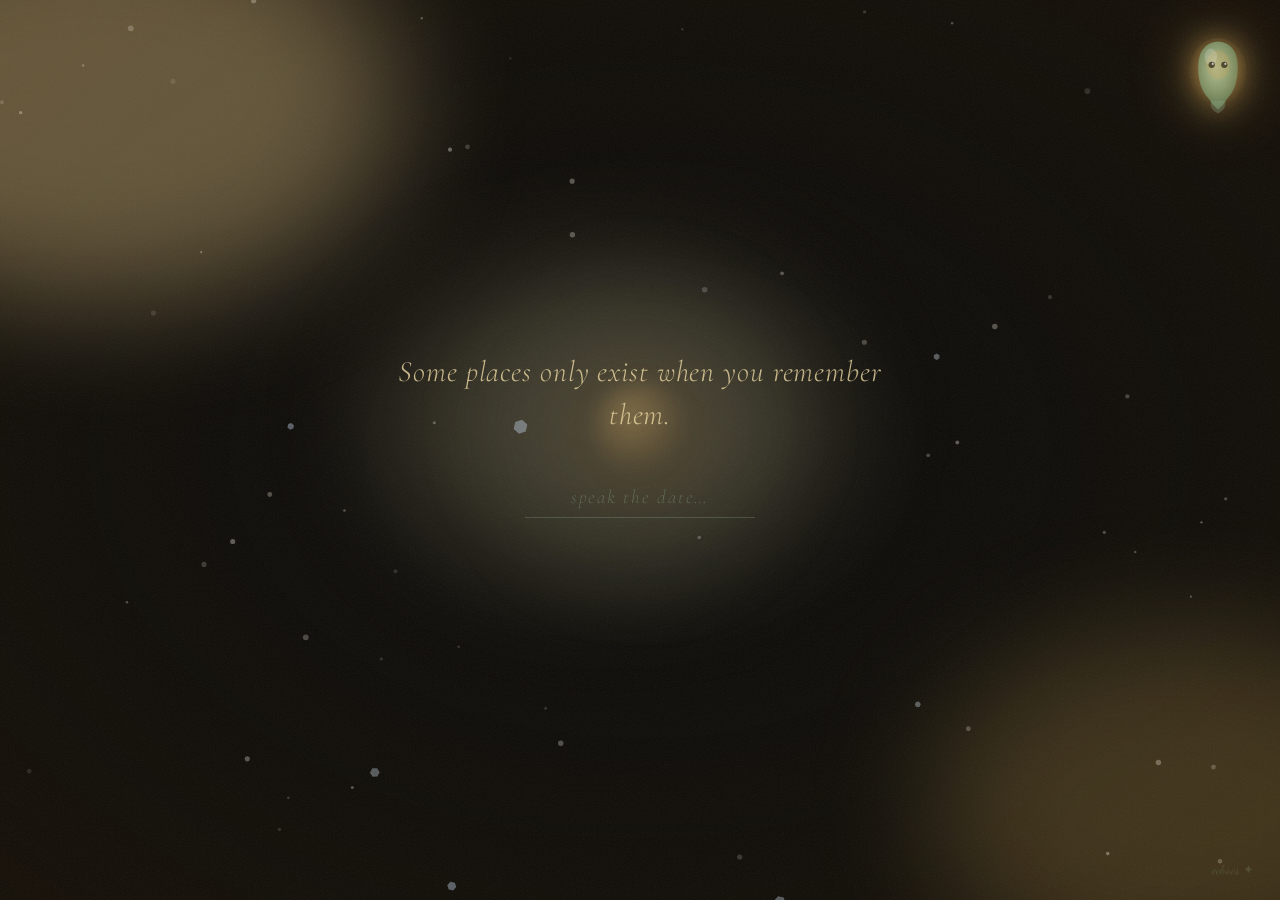
==== commit 4402980d: "Add files via upload" ====
--- a/gallery.html
+++ b/gallery.html
@@ -46,6 +46,8 @@
       background: rgba(6, 5, 3, 0.96);
       backdrop-filter: blur(24px);
       -webkit-backdrop-filter: blur(24px);
+      opacity: var(--overlay-bg-opacity, 1);
+      transition: opacity 0.1s linear;
     }
 
     /* Film-grain texture layer */
@@ -207,6 +209,104 @@
       border: none;
       display: block;
       background: #000;
+    }
+
+    /* ─── Video loading shimmer (amber, pulsing) ─── */
+    .overlay-video__shimmer {
+      position: absolute;
+      inset: 0;
+      z-index: 2;
+      background: radial-gradient(circle at center,
+        rgba(212, 165, 90, 0.28), rgba(212, 165, 90, 0.04) 70%);
+      animation: shimmerPulse 1.4s ease-in-out infinite;
+      pointer-events: none;
+      transition: opacity 0.4s ease;
+    }
+    .overlay-video__shimmer.is-hidden {
+      opacity: 0 !important;
+    }
+    @keyframes shimmerPulse {
+      0%, 100% { opacity: 0.35; }
+      50%      { opacity: 0.8;  }
+    }
+
+    /* ─── Double-tap seek hints ─── */
+    .overlay-video__seekHint {
+      position: absolute;
+      top: 50%;
+      transform: translateY(-50%);
+      z-index: 4;
+      font-family: var(--font-mono);
+      font-size: 1.1rem;
+      letter-spacing: 0.06em;
+      color: rgba(212, 165, 90, 0.95);
+      text-shadow: 0 2px 12px rgba(0,0,0,0.8);
+      opacity: 0;
+      pointer-events: none;
+    }
+    .overlay-video__seekHint--left  { left: 20px; }
+    .overlay-video__seekHint--right { right: 20px; }
+    .overlay-video__seekHint.is-flashing {
+      animation: seekFlash 0.5s ease;
+    }
+    @keyframes seekFlash {
+      0%   { opacity: 0;   transform: translateY(-50%) scale(0.8);  }
+      30%  { opacity: 1;   transform: translateY(-50%) scale(1.15); }
+      100% { opacity: 0;   transform: translateY(-50%) scale(1);    }
+    }
+
+    /* Custom amber-themed controls, replacing native browser controls */
+    .overlay-video__controls {
+      position: absolute;
+      left: 0; right: 0; bottom: 0;
+      z-index: 3;
+      display: flex;
+      align-items: center;
+      gap: 14px;
+      padding: 12px 18px;
+      background: linear-gradient(to top, rgba(6,5,3,0.88), transparent);
+    }
+    .overlay-video__playBtn {
+      flex-shrink: 0;
+      width: 38px; height: 38px;
+      border-radius: 50%;
+      background: rgba(212, 165, 90, 0.16);
+      border: 1.5px solid rgba(212, 165, 90, 0.4);
+      color: rgba(212, 165, 90, 0.9);
+      display: flex; align-items: center; justify-content: center;
+      font-size: 0.9rem;
+      cursor: none;
+      transition: background 0.25s ease, transform 0.2s ease;
+    }
+    .overlay-video__playBtn:hover {
+      background: rgba(212, 165, 90, 0.28);
+      transform: scale(1.06);
+    }
+    .overlay-video__playBtn::after      { content: '▶'; }
+    .overlay-video__playBtn.is-playing::after { content: '⏸'; }
+    .overlay-video__progress {
+      flex: 1;
+      height: 4px;
+      border-radius: 2px;
+      background: rgba(212, 165, 90, 0.18);
+      cursor: none;
+      position: relative;
+    }
+    .overlay-video__progressFill {
+      position: absolute;
+      top: 0; left: 0; bottom: 0;
+      width: 0%;
+      border-radius: 2px;
+      background: rgba(212, 165, 90, 0.85);
+      transition: width 0.1s linear;
+    }
+    .overlay-video__time {
+      flex-shrink: 0;
+      font-family: var(--font-mono);
+      font-size: 10px;
+      letter-spacing: 0.06em;
+      color: rgba(212, 165, 90, 0.65);
+      white-space: nowrap;
     }
 
     /* ─── AUDIO (cassette) view ─── */
@@ -517,7 +617,7 @@
     import { initTheme }                        from './js/time-theme.js';
     import { initLumi, lumi }                   from './js/lumi.js';
     import { initParticles }                    from './js/particles.js';
-    import { initGallery, addMemoryCards, getAllMemories } from './js/gallery.js';
+    import { initGallery, respawnRandomSample, getAllMemories } from './js/gallery.js';
     import { initAudioBtn, audioCtrl }          from './js/audio.js';
     import { DRIVE }                            from './js/drive.js';
 
@@ -564,7 +664,7 @@
 
       try {
         await initGallery(stage, DRIVE, {
-          onOpen: (memory, { onClose }) => openOverlay(memory, onClose)
+          onOpen: (memory, { onClose, origin }) => openOverlay(memory, onClose, origin)
         });
       } catch (err) {
         console.error('[echoes] Gallery failed to load:', err);
@@ -572,12 +672,12 @@
         return;
       }
 
-      /* ─── Polling: new memories float in automatically ─── */
+      /* ─── Polling: notify only — no live DOM injection.
+             New memories are picked up on next Sync / respawn. ─── */
       DRIVE.onChange(newMemories => {
-        addMemoryCards(newMemories);
         const label = newMemories.length === 1
-          ? `✦ ${newMemories[0].title}`
-          : `✦ ${newMemories.length} new memories`;
+          ? `✦ 1 new — tap Sync to see them`
+          : `✦ ${newMemories.length} new — tap Sync to see them`;
         showToastMsg(label);
         lumi?.setState('excited');
         setTimeout(() => lumi?.speak?.('new'), 900);
@@ -585,25 +685,26 @@
       DRIVE.startPolling();
     }
 
-    /* ─── Sync button (manual refresh) ─── */
+    /* ─── Sync button (manual refresh) ───
+       Clean destroy-then-respawn: tears down the current card batch and
+       spawns a fresh random sample of 7 from the full pool, rather than
+       accumulating cards live via addMemoryCards(). */
     document.getElementById('syncBtn').addEventListener('click', async () => {
       const btn = document.getElementById('syncBtn');
       btn.classList.add('is-syncing');
 
       try {
-        DRIVE._loaded = false;
-        const fresh    = await DRIVE.getAll();
-        const haveIds  = new Set(getAllMemories().map(m => m.id));
-        const newOnes  = fresh.filter(m => !haveIds.has(m.id));
-
-        if (newOnes.length > 0) {
-          addMemoryCards(newOnes);
-          showToastMsg(`✦ ${newOnes.length} new ${newOnes.length === 1 ? 'memory' : 'memories'}`);
-          lumi?.setState('excited');
-        } else {
-          showToastMsg('all caught up ✦');
-          lumi?.setState('idle');
-        }
+        const beforeIds = new Set(getAllMemories().map(m => m.id));
+
+        await respawnRandomSample();
+
+        // Informational only — doesn't affect which cards were spawned,
+        // just lets the user know if anything new showed up in the pool.
+        const afterIds = new Set(getAllMemories().map(m => m.id));
+        const sawNew   = [...afterIds].some(id => !beforeIds.has(id));
+
+        showToastMsg(sawNew ? 'refreshed ✦ new memories in the mix' : 'all caught up ✦');
+        lumi?.setState(sawNew ? 'excited' : 'idle');
       } catch (e) {
         showToastMsg('sync failed — check your connection');
       }
@@ -624,15 +725,22 @@
 
     let currentMemory   = null;
     let closeCallback   = null;
-    let overlayTouchX   = 0;
     let lumiTimerHandle = null;
 
-    function openOverlay(memory, onClose) {
+    /* Touch gesture state (swipe-nav + swipe-down-to-dismiss) */
+    let touchStartX      = 0;
+    let touchStartY      = 0;
+    let isDraggingDown    = false;
+    const DISMISS_THRESHOLD = 75;
+
+    function openOverlay(memory, onClose, origin) {
       currentMemory = memory;
       closeCallback = onClose;
 
       renderOverlayContent(memory);
       updateOverlayNav();
+
+      if (origin) applyZoomOrigin(origin);
 
       overlay.setAttribute('aria-hidden', 'false');
       overlay.classList.add('is-open');
@@ -649,6 +757,47 @@
       }, 3000);
     }
 
+    /* ─── Zoom-from-card-position transition ───
+       Measures where the content wrapper naturally lands (centered by the
+       overlay's flex layout), then fakes a "grow from the card" effect by
+       starting the wrapper transformed to match the card's rect/position
+       and animating it back to identity on the next frame. */
+    function applyZoomOrigin(origin) {
+      const wrapper = overlayStage.firstElementChild;
+      if (!wrapper) return;
+
+      wrapper.style.animation = 'none'; // defer to our own JS-driven transform
+
+      const finalRect    = wrapper.getBoundingClientRect();
+      const finalCenterX = finalRect.left + finalRect.width  / 2;
+      const finalCenterY = finalRect.top  + finalRect.height / 2;
+
+      const scaleX = finalRect.width  ? Math.max(origin.width  / finalRect.width,  0.05) : 1;
+      const scaleY = finalRect.height ? Math.max(origin.height / finalRect.height, 0.05) : 1;
+      const dx = origin.centerX - finalCenterX;
+      const dy = origin.centerY - finalCenterY;
+
+      wrapper.style.transition = 'none';
+      wrapper.style.opacity    = '0.85';
+      wrapper.style.transform  = `translate(${dx}px, ${dy}px) scale(${scaleX}, ${scaleY})`;
+
+      void wrapper.offsetHeight; // force reflow so the start state registers
+
+      requestAnimationFrame(() => {
+        wrapper.style.transition = 'transform 0.55s cubic-bezier(0.16, 1, 0.3, 1), opacity 0.4s ease';
+        wrapper.style.transform  = 'translate(0, 0) scale(1, 1)';
+        wrapper.style.opacity    = '1';
+
+        wrapper.addEventListener('transitionend', function cleanup(e) {
+          if (e.propertyName !== 'transform') return;
+          wrapper.style.transition = '';
+          wrapper.style.transform  = '';
+          wrapper.style.animation  = '';
+          wrapper.removeEventListener('transitionend', cleanup);
+        });
+      });
+    }
+
     function closeOverlay() {
       overlay.classList.remove('is-open');
       overlay.setAttribute('aria-hidden', 'true');
@@ -656,6 +805,23 @@
 
       clearTimeout(lumiTimerHandle);
       lumi?.setState('idle');
+
+      /* Explicitly stop the media element and drop its source *before*
+         wiping the DOM — this forces the browser to actually abort the
+         in-flight stream request rather than just orphaning the node,
+         so large video/audio files stop playing immediately. */
+      const activeVideo = document.getElementById('overlayVideo');
+      if (activeVideo) {
+        activeVideo.pause();
+        activeVideo.removeAttribute('src');
+        activeVideo.load();
+      }
+      const activeAudio = document.getElementById('overlayAudio');
+      if (activeAudio) {
+        activeAudio.pause();
+        activeAudio.removeAttribute('src');
+        activeAudio.load();
+      }
 
       /* Clear content to stop video/audio playback */
       setTimeout(() => {
@@ -687,17 +853,28 @@
             </div>`;
           break;
 
-        case 'video':
+        case 'video': {
+          const videoSrc = DRIVE.streamUrl(memory.driveId) || memory.fileURL;
           html = `
             <div class="overlay-video">
-              <iframe class="overlay-video__player"
-                src="https://drive.google.com/file/d/${escAttr(memory.driveId)}/preview?autoplay=1"
-                allow="autoplay; encrypted-media; picture-in-picture; fullscreen"
-                allowfullscreen
-                loading="lazy">
-              </iframe>
+              <div class="overlay-video__shimmer" id="overlayVideoShimmer" aria-hidden="true"></div>
+              <video class="overlay-video__player" id="overlayVideo"
+                     src="${escAttr(videoSrc)}"
+                     playsinline
+                     preload="auto"></video>
+              <div class="overlay-video__seekHint overlay-video__seekHint--left"  id="overlaySeekLeft">« 5s</div>
+              <div class="overlay-video__seekHint overlay-video__seekHint--right" id="overlaySeekRight">5s »</div>
+              <div class="overlay-video__controls">
+                <button class="overlay-video__playBtn" id="overlayVideoPlayBtn"
+                        aria-label="Play or pause"></button>
+                <div class="overlay-video__progress" id="overlayVideoProgress">
+                  <div class="overlay-video__progressFill" id="overlayVideoProgressFill"></div>
+                </div>
+                <div class="overlay-video__time" id="overlayVideoTime">0:00 / 0:00</div>
+              </div>
             </div>`;
           break;
+        }
 
         case 'audio': {
           const bars = Array.from({ length: 26 }, (_, i) => {
@@ -765,6 +942,95 @@
           });
         }
       }
+
+      /* Wire up custom video controls after DOM is ready */
+      if (memory.type === 'video') {
+        const videoEl      = document.getElementById('overlayVideo');
+        const playBtn      = document.getElementById('overlayVideoPlayBtn');
+        const progress     = document.getElementById('overlayVideoProgress');
+        const progressFill = document.getElementById('overlayVideoProgressFill');
+        const timeLabel    = document.getElementById('overlayVideoTime');
+
+        if (videoEl) {
+          videoEl.muted = false; // plays with sound, per the overhaul spec
+
+          videoEl.play()
+            .then(() => playBtn?.classList.add('is-playing'))
+            .catch(() => {
+              // Browser blocked sound-on autoplay — leave paused, user taps play.
+              playBtn?.classList.remove('is-playing');
+            });
+
+          playBtn?.addEventListener('click', () => {
+            if (videoEl.paused) {
+              videoEl.play();
+              playBtn.classList.add('is-playing');
+            } else {
+              videoEl.pause();
+              playBtn.classList.remove('is-playing');
+            }
+          });
+
+          videoEl.addEventListener('timeupdate', () => {
+            if (!videoEl.duration) return;
+            const pct = (videoEl.currentTime / videoEl.duration) * 100;
+            if (progressFill) progressFill.style.width = `${pct}%`;
+            if (timeLabel) {
+              timeLabel.textContent = `${formatTime(videoEl.currentTime)} / ${formatTime(videoEl.duration)}`;
+            }
+          });
+
+          videoEl.addEventListener('ended', () => playBtn?.classList.remove('is-playing'));
+
+          progress?.addEventListener('click', e => {
+            if (!videoEl.duration) return;
+            const rect  = progress.getBoundingClientRect();
+            const ratio = Math.min(Math.max((e.clientX - rect.left) / rect.width, 0), 1);
+            videoEl.currentTime = ratio * videoEl.duration;
+          });
+
+          /* ─── Amber shimmer placeholder: hide once real frames arrive ─── */
+          const shimmerEl = document.getElementById('overlayVideoShimmer');
+          if (videoEl.readyState >= 2) {
+            shimmerEl?.classList.add('is-hidden');
+          } else {
+            videoEl.addEventListener('loadeddata', () => {
+              shimmerEl?.classList.add('is-hidden');
+            }, { once: true });
+          }
+
+          /* ─── Double-tap seek: left 30% = -5s, right 30% = +5s ─── */
+          let lastTapTime = 0;
+          let lastTapZone = null;
+
+          videoEl.addEventListener('touchend', e => {
+            const rect  = videoEl.getBoundingClientRect();
+            const touch = e.changedTouches[0];
+            const relX  = (touch.clientX - rect.left) / rect.width;
+
+            let zone = null;
+            if (relX <= 0.3)      zone = 'left';
+            else if (relX >= 0.7) zone = 'right';
+            else return; // middle third stays free for normal taps
+
+            const now = Date.now();
+            if (now - lastTapTime < 300 && lastTapZone === zone) {
+              e.preventDefault();
+              if (zone === 'left') {
+                videoEl.currentTime = Math.max(0, videoEl.currentTime - 5);
+              } else {
+                videoEl.currentTime = Math.min(videoEl.duration || Infinity, videoEl.currentTime + 5);
+              }
+              showSeekHint(zone);
+              lastTapTime = 0;
+              lastTapZone = null;
+            } else {
+              lastTapTime = now;
+              lastTapZone = zone;
+            }
+          }, { passive: false });
+        }
+      }
     }
 
     function updateOverlayNav() {
@@ -805,14 +1071,56 @@
       if (e.key === 'ArrowRight')  navigateOverlay('next');
     });
 
-    /* Touch swipe inside overlay */
+    /* ─── Touch: horizontal swipe = prev/next, vertical swipe-down = dismiss ─── */
     overlay.addEventListener('touchstart', e => {
-      overlayTouchX = e.touches[0].clientX;
+      touchStartX    = e.touches[0].pageX;
+      touchStartY    = e.touches[0].pageY;
+      isDraggingDown = false;
     }, { passive: true });
 
+    overlay.addEventListener('touchmove', e => {
+      const dx = e.touches[0].pageX - touchStartX;
+      const dy = e.touches[0].pageY - touchStartY;
+
+      // Only engage drag-to-dismiss once a downward drag clearly dominates —
+      // keeps left/right swipe-nav from getting hijacked.
+      if (dy > 10 && dy > Math.abs(dx)) {
+        isDraggingDown = true;
+        e.preventDefault();
+        const progress = Math.min(dy / (window.innerHeight * 0.6), 1);
+        overlayStage.style.transition = 'none';
+        overlayStage.style.transform  = `translateY(${dy}px) scale(${1 - progress * 0.08})`;
+        overlay.style.setProperty('--overlay-bg-opacity', `${1 - progress * 0.6}`);
+      }
+    }, { passive: false });
+
     overlay.addEventListener('touchend', e => {
-      const delta = e.changedTouches[0].clientX - overlayTouchX;
-      if (Math.abs(delta) > 55) navigateOverlay(delta > 0 ? 'prev' : 'next');
+      const dx = e.changedTouches[0].pageX - touchStartX;
+      const dy = e.changedTouches[0].pageY - touchStartY;
+
+      if (isDraggingDown) {
+        overlayStage.style.transition = 'transform 0.3s var(--ease-soft, ease)';
+
+        if (dy > DISMISS_THRESHOLD) {
+          // Past the threshold — finish the swipe off-screen, then close.
+          overlayStage.style.transform = `translateY(${window.innerHeight}px) scale(0.9)`;
+          setTimeout(() => {
+            closeOverlay();
+            overlayStage.style.transition = '';
+            overlayStage.style.transform  = '';
+            overlay.style.removeProperty('--overlay-bg-opacity');
+          }, 260);
+        } else {
+          // Didn't clear the threshold — snap back into place.
+          overlayStage.style.transform = 'translateY(0) scale(1)';
+          overlay.style.removeProperty('--overlay-bg-opacity');
+          setTimeout(() => { overlayStage.style.transition = ''; }, 300);
+        }
+        isDraggingDown = false;
+        return;
+      }
+
+      if (Math.abs(dx) > 55) navigateOverlay(dx > 0 ? 'prev' : 'next');
     }, { passive: true });
 
     /* ════════════════════════════════════════
@@ -828,6 +1136,13 @@
     }
 
     /* ─── Utilities ─── */
+    function showSeekHint(side) {
+      const el = document.getElementById(side === 'left' ? 'overlaySeekLeft' : 'overlaySeekRight');
+      if (!el) return;
+      el.classList.remove('is-flashing');
+      void el.offsetWidth; // restart animation if tapped again quickly
+      el.classList.add('is-flashing');
+    }
     function escHtml(s) {
       const d = document.createElement('div');
       d.appendChild(document.createTextNode(s || ''));
@@ -836,6 +1151,12 @@
     function escAttr(s) {
       return String(s || '').replace(/"/g, '&quot;').replace(/'/g, '&#39;');
     }
+    function formatTime(sec) {
+      if (!isFinite(sec)) return '0:00';
+      const m = Math.floor(sec / 60);
+      const s = Math.floor(sec % 60).toString().padStart(2, '0');
+      return `${m}:${s}`;
+    }
   </script>
 </body>
-</html>
+</html>
--- a/css/base.css
+++ b/css/base.css
@@ -119,19 +119,28 @@
 #cursor {
   width: 20px;
   height: 20px;
-  background: radial-gradient(circle, rgba(212, 165, 90, 0.7), rgba(212, 165, 90, 0.1) 60%, transparent);
+  background: radial-gradient(
+    circle,
+    var(--amber-glow),
+    rgba(245, 200, 122, 0.2) 60%,
+    transparent
+  );
   border-radius: 50%;
   position: fixed;
-  top: 0; left: 0;
+  top: 0;
+  left: 0;
   pointer-events: none;
   z-index: var(--z-cursor);
-  mix-blend-mode: multiply;
+
   /* transform driven entirely by cursor.js — no static value here */
   opacity: 0; /* starts hidden; JS reveals on first mousemove */
-  transition: width 0.3s var(--ease-soft),
-              height 0.3s var(--ease-soft),
-              background 0.3s ease,
-              opacity 0.2s ease;
+
+  transition:
+    width 0.3s var(--ease-soft),
+    height 0.3s var(--ease-soft),
+    background 0.3s ease,
+    opacity 0.2s ease;
+
   will-change: transform;
 }
 
--- a/css/ghost.css
+++ b/css/ghost.css
@@ -150,7 +150,7 @@
   position: fixed;
   border-radius: 50%;
   pointer-events: none;
-  z-index: var(--z-lumi) - 1;
+  z-index: calc(var(--z-lumi) - 1);
   animation: sparkle 1.5s ease-out forwards;
   will-change: transform, opacity;
 }
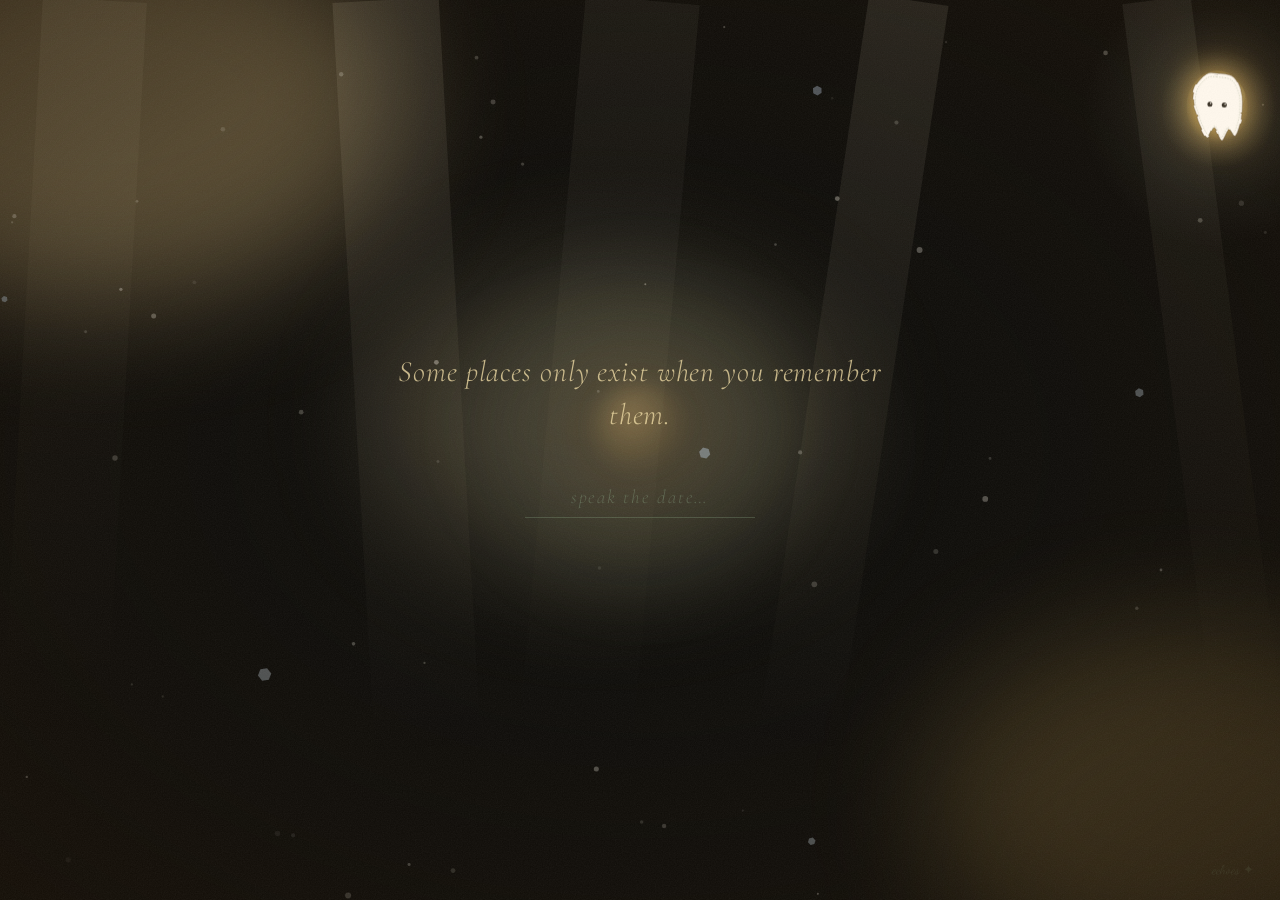
==== commit 3442fd97: "Add files via upload" ====
--- a/gallery.html
+++ b/gallery.html
@@ -181,16 +181,37 @@
       width: auto; height: auto;
       display: block;
       object-fit: contain;
-      animation: kenBurns 20s ease-in-out infinite alternate;
+      animation: memReveal 0.8s ease-out both,
+                 kenBurns var(--kb-duration, 8s) ease-in-out infinite alternate;
       transform-origin: center center;
     }
+    /* Blur-to-focus fade-in — only touches opacity/filter, so it composes
+       with kenBurns (which only touches transform) on the same element
+       without either one fighting the other. */
+    @keyframes memReveal {
+      from { opacity: 0; filter: blur(14px); }
+      to   { opacity: 1; filter: blur(0);    }
+    }
+    /* Per-memory seeded pan/zoom (see renderOverlayContent's Ken Burns
+       block) — same memory always drifts the same way instead of
+       jittering to a new direction on every open. */
     @keyframes kenBurns {
-      from { transform: scale(1)    translate(0,   0);   }
-      to   { transform: scale(1.07) translate(-1%, 1%); }
+      from { transform: scale(1) translate(0, 0); }
+      to   { transform: scale(var(--kb-scale, 1.07)) translate(var(--kb-x, -1%), var(--kb-y, 1%)); }
     }
     @keyframes overlayReveal {
       from { opacity: 0; transform: scale(0.97); }
       to   { opacity: 1; transform: scale(1); }
+    }
+    @media (prefers-reduced-motion: reduce) {
+      .overlay-photo__img,
+      .overlay-video__player {
+        animation: memRevealReducedMotion 0.5s ease-out both !important;
+      }
+    }
+    @keyframes memRevealReducedMotion {
+      from { opacity: 0; }
+      to   { opacity: 1; }
     }
 
     /* ─── VIDEO view ─── */
@@ -209,6 +230,9 @@
       border: none;
       display: block;
       background: #000;
+      animation: memReveal 0.8s ease-out both,
+                 kenBurns var(--kb-duration, 8s) ease-in-out infinite alternate;
+      transform-origin: center center;
     }
 
     /* ─── Video loading shimmer (amber, pulsing) ─── */
@@ -228,6 +252,45 @@
     @keyframes shimmerPulse {
       0%, 100% { opacity: 0.35; }
       50%      { opacity: 0.8;  }
+    }
+
+    /* ─── LETTER view — a settled, paper-styled reading pane, matching
+       the site's warm/paper palette rather than the dark photo/video
+       chrome (there's no image to fade up behind it). ─── */
+    .overlay-letter {
+      width: min(86vw, 640px);
+      max-height: 78vh;
+      overflow-y: auto;
+      animation: memReveal 0.8s ease-out both, overlayReveal 0.6s var(--ease-soft) both;
+    }
+    .overlay-letter__paper {
+      background: var(--paper, #FBF5E6);
+      color: var(--ink, #2C2416);
+      border-radius: 3px;
+      padding: 48px 56px;
+      box-shadow: 0 40px 120px rgba(0,0,0,0.6);
+      font-family: var(--font-body, 'Lora', Georgia, serif);
+      font-size: 17px;
+      line-height: 1.75;
+    }
+    .overlay-letter__paper p {
+      margin: 0 0 1.1em;
+      white-space: pre-wrap;
+    }
+    .overlay-letter__paper p:last-child {
+      margin-bottom: 0;
+    }
+    .overlay-letter__loading,
+    .overlay-letter__error {
+      font-family: var(--font-display);
+      font-style: italic;
+      opacity: 0.7;
+    }
+    @media (max-width: 768px) {
+      .overlay-letter__paper {
+        padding: 28px 24px;
+        font-size: 15.5px;
+      }
     }
 
     /* ─── Double-tap seek hints ─── */
@@ -374,6 +437,7 @@
     .overlay-cassette__bar {
       width: 3px; border-radius: 2px;
       background: rgba(212, 165, 90, 0.45);
+      transition: background 0.15s ease;
     }
     .overlay-cassette__bar.is-active {
       background: rgba(212, 165, 90, 0.85);
@@ -382,6 +446,21 @@
     @keyframes barPulse {
       from { transform: scaleY(0.5); }
       to   { transform: scaleY(1); }
+    }
+    /* Bars stay lit at whatever position playback is paused at —
+       only the pulse animation itself pauses, so it doesn't read as
+       "still playing" while silent. */
+    .overlay-cassette__waveform:not(.is-playing) .overlay-cassette__bar.is-active {
+      animation-play-state: paused;
+    }
+    /* Desaturated amber time tracker — same token as the video overlay's
+       #overlayVideoTime, so the two players read as one family. */
+    .overlay-cassette__time {
+      font-family: var(--font-mono);
+      font-size: 10px;
+      letter-spacing: 0.08em;
+      color: rgba(212, 165, 90, 0.6);
+      text-align: center;
     }
     .overlay-cassette__play {
       display: flex; align-items: center; justify-content: center;
@@ -507,6 +586,12 @@
       to   { transform: rotate(360deg); }
     }
 
+    /* Playlist button: brief tap feedback (reuses spinOnce above) */
+    .btn-playlist.is-skipping span:first-child {
+      display: inline-block;
+      animation: spinOnce 0.4s ease;
+    }
+
     /* Lumi above overlay when open */
     .overlay-lumi-raised #lumi { z-index: 45 !important; }
   </style>
@@ -523,7 +608,6 @@
     </defs>
   </svg>
 
-  <div id="cursor"></div>
   <div class="grain-overlay"  aria-hidden="true"></div>
   <div class="vignette"       aria-hidden="true"></div>
 
@@ -560,6 +644,12 @@
             aria-label="Toggle ambient sound" aria-pressed="false">
       <span aria-hidden="true">♪</span>
       <span>Sound</span>
+    </button>
+
+    <button class="gallery-controls__btn btn-playlist" id="playlistBtn"
+            aria-label="Next background track" title="Next track">
+      <span aria-hidden="true">⏭</span>
+      <span>Next</span>
     </button>
 
     <div class="gallery-controls__divider" role="separator"></div>
@@ -613,19 +703,21 @@
 
   <script type="module">
     import { requireAuth }                      from './js/auth.js';
-    import { initCursor }                       from './js/cursor.js';
     import { initTheme }                        from './js/time-theme.js';
     import { initLumi, lumi }                   from './js/lumi.js';
     import { initParticles }                    from './js/particles.js';
-    import { initGallery, respawnRandomSample, getAllMemories } from './js/gallery.js';
+    import {
+      initGallery, respawnRandomSample, getAllMemories,
+      initBackgroundJukebox, setJukeboxEnabled, nextBackgroundTrack,
+      duckBackgroundJukebox, restoreBackgroundJukebox
+    } from './js/gallery.js';
     import { initAudioBtn, audioCtrl }          from './js/audio.js';
     import { DRIVE }                            from './js/drive.js';
 
     /* ─── Auth ─── */
     if (!requireAuth()) throw new Error('Not authenticated');
 
-    /* ─── Cursor + Theme ─── */
-    initCursor();
+    /* ─── Theme ─── */
     initTheme();
     const theme = document.body.getAttribute('data-theme') || 'evening';
 
@@ -661,6 +753,22 @@
     ════════════════════════════════════════ */
     async function bootGallery() {
       const stage = document.getElementById('galleryStage');
+
+      /* ─── Background jukebox ───
+         Local-only, so it boots independent of the Drive-backed grid
+         below — a Drive hiccup shouldn't also kill the ambient music.
+         audio.js owns #soundBtn's click behavior; rather than assume
+         anything about how it flips the button, we just watch the
+         button's own accessible state (aria-pressed) and mirror it. */
+      initBackgroundJukebox();
+      const soundBtnEl = document.getElementById('soundBtn');
+      if (soundBtnEl) {
+        const syncJukeboxToSoundBtn = () =>
+          setJukeboxEnabled(soundBtnEl.getAttribute('aria-pressed') === 'true');
+        new MutationObserver(syncJukeboxToSoundBtn)
+          .observe(soundBtnEl, { attributes: true, attributeFilter: ['aria-pressed'] });
+        syncJukeboxToSoundBtn(); // reflect whatever state it boots in
+      }
 
       try {
         await initGallery(stage, DRIVE, {
@@ -712,6 +820,14 @@
       btn.classList.remove('is-syncing');
     });
 
+    /* ─── Playlist button: instantly abort + shuffle to a new track ─── */
+    document.getElementById('playlistBtn').addEventListener('click', () => {
+      const btn = document.getElementById('playlistBtn');
+      nextBackgroundTrack();
+      btn.classList.add('is-skipping');
+      setTimeout(() => btn.classList.remove('is-skipping'), 400);
+    });
+
     /* ════════════════════════════════════════
        FULL-SCREEN OVERLAY
     ════════════════════════════════════════ */
@@ -746,6 +862,22 @@
       overlay.classList.add('is-open');
       document.body.classList.add('overlay-lumi-raised');
 
+      /* Audio focus: video/audio memories carry their own sound, so the
+         ambient jukebox ducks out of the way while they're open. Photos
+         are silent, so it plays on undisturbed. */
+      if (memory.type === 'video' || memory.type === 'audio') {
+        duckBackgroundJukebox();
+      }
+
+      /* Letters get the letter-sitting pose promptly (she's settling in to
+         read alongside you, not reacting to a mood after a delay) — closeOverlay()
+         already reverts to 'idle' on close, which also clears this. */
+      if (memory.type === 'letter') {
+        clearTimeout(lumiTimerHandle);
+        lumiTimerHandle = setTimeout(() => lumi?.setState('reading'), 700);
+        return;
+      }
+
       /* Lumi reacts after a moment */
       clearTimeout(lumiTimerHandle);
       lumiTimerHandle = setTimeout(() => {
@@ -805,6 +937,11 @@
 
       clearTimeout(lumiTimerHandle);
       lumi?.setState('idle');
+
+      /* Audio focus: hand focus back to the jukebox the instant the
+         overlay is dismissed. Safe to call even if nothing was ducked
+         (e.g. closing a photo) — it's a no-op fade in that case. */
+      restoreBackgroundJukebox();
 
       /* Explicitly stop the media element and drop its source *before*
          wiping the DOM — this forces the browser to actually abort the
@@ -877,9 +1014,11 @@
         }
 
         case 'audio': {
+          // Staggered animation-delay (matches the card waveform's buildWaveform()
+          // pattern in gallery.js) so the lit bars pulse like a wave, not in unison.
           const bars = Array.from({ length: 26 }, (_, i) => {
             const h = 10 + Math.random() * 24;
-            return `<div class="overlay-cassette__bar" data-bar="${i}" style="height:${h}px"></div>`;
+            return `<div class="overlay-cassette__bar" data-bar="${i}" style="height:${h}px; animation-delay:${(i * 0.05).toFixed(2)}s"></div>`;
           }).join('');
 
           html = `
@@ -889,15 +1028,25 @@
                 <div class="overlay-cassette__label">${escHtml(memory.title)}</div>
                 <div class="overlay-cassette__reels">
                   <div class="overlay-cassette__reel" id="reelL"></div>
-                  <div class="overlay-cassette__waveform">${bars}</div>
+                  <div class="overlay-cassette__waveform" id="cassetteWaveform">${bars}</div>
                   <div class="overlay-cassette__reel" id="reelR"></div>
                 </div>
                 <button class="overlay-cassette__play" id="audioPlayBtn"
                         aria-label="Play / pause"></button>
+                <div class="overlay-cassette__time" id="overlayAudioTime">0:00 / 0:00</div>
               </div>
             </div>`;
           break;
         }
+
+        case 'letter':
+          html = `
+            <div class="overlay-letter">
+              <div class="overlay-letter__paper" id="overlayLetterPaper">
+                <p class="overlay-letter__loading">Unfolding…</p>
+              </div>
+            </div>`;
+          break;
 
         default:
           html = `
@@ -910,13 +1059,60 @@
 
       overlayStage.innerHTML = html;
 
+      /* Cinematic reveal — seed the Ken Burns pan/scale deterministically
+         per memory (same hash pattern as drive.js's moodFromId) so the
+         same memory always drifts the same way instead of jittering to a
+         new direction on every open. Applies to the media element itself,
+         not the overlay chrome. */
+      if (memory.type === 'photo' || memory.type === 'video') {
+        const mediaEl = overlayStage.querySelector('.overlay-photo__img, .overlay-video__player');
+        if (mediaEl) {
+          const hash = String(memory.id || '').split('').reduce((acc, ch) => acc + ch.charCodeAt(0), 0);
+          const KB_PANS = [
+            { x: '-1.4%', y: '1%'   }, { x: '1.3%',  y: '-1%'  },
+            { x: '-1%',   y: '-1.3%'}, { x: '1.1%',  y: '1.2%' },
+            { x: '-0.8%', y: '0.6%' },
+          ];
+          const pan = KB_PANS[hash % KB_PANS.length];
+          mediaEl.style.setProperty('--kb-x', pan.x);
+          mediaEl.style.setProperty('--kb-y', pan.y);
+          mediaEl.style.setProperty('--kb-scale', (1.06 + (hash % 5) * 0.006).toFixed(3));
+          mediaEl.style.setProperty('--kb-duration', `${7 + (hash % 4)}s`);
+        }
+      }
+
+      /* Letter — fetch the plain-text content via the same authenticated
+         Drive endpoints already used for video/audio streaming (a public
+         docs.google.com/drive.google.com link would likely hit CORS from
+         this origin, so this reuses DRIVE's api-key-based media/export
+         endpoints instead). */
+      if (memory.type === 'letter') {
+        const paperEl = document.getElementById('overlayLetterPaper');
+        const isGoogleDoc = memory.mimeType === 'application/vnd.google-apps.document';
+        const textUrl = isGoogleDoc ? DRIVE.exportTextUrl(memory.driveId) : DRIVE.streamUrl(memory.driveId);
+
+        (textUrl ? fetch(textUrl).then(r => { if (!r.ok) throw new Error(String(r.status)); return r.text(); }) : Promise.reject())
+          .then(text => {
+            if (!paperEl) return;
+            const paras = text.split(/\n{2,}/).map(p => escHtml(p.trim())).filter(Boolean);
+            paperEl.innerHTML = paras.map(p => `<p>${p.replace(/\n/g, '<br>')}</p>`).join('') || '<p class="overlay-letter__error">This one is empty.</p>';
+          })
+          .catch(() => {
+            if (paperEl) {
+              paperEl.innerHTML = `<p class="overlay-letter__error">This one couldn't be opened here — it may need to be viewed directly in Drive.</p>`;
+            }
+          });
+      }
+
       /* Wire up audio controls after DOM is ready */
       if (memory.type === 'audio') {
         const audioEl   = document.getElementById('overlayAudio');
         const playBtn   = document.getElementById('audioPlayBtn');
         const reelL     = document.getElementById('reelL');
         const reelR     = document.getElementById('reelR');
+        const waveform  = document.getElementById('cassetteWaveform');
         const bars      = overlayStage.querySelectorAll('.overlay-cassette__bar');
+        const timeEl    = document.getElementById('overlayAudioTime');
 
         if (audioEl && playBtn) {
           playBtn.addEventListener('click', () => {
@@ -925,19 +1121,36 @@
               playBtn.classList.add('is-playing');
               reelL?.classList.add('is-spinning');
               reelR?.classList.add('is-spinning');
-              bars.forEach(b => b.classList.add('is-active'));
+              waveform?.classList.add('is-playing');
             } else {
               audioEl.pause();
               playBtn.classList.remove('is-playing');
               reelL?.classList.remove('is-spinning');
               reelR?.classList.remove('is-spinning');
-              bars.forEach(b => b.classList.remove('is-active'));
+              waveform?.classList.remove('is-playing');
             }
           });
+
+          /* Cassette waveform doubles as a position indicator: bars
+             light up left-to-right as the track advances, paired with
+             the amber M:SS / M:SS readout. Bar count is fixed (26) so
+             this is just an index-vs-percentage comparison per bar. */
+          audioEl.addEventListener('timeupdate', () => {
+            if (!audioEl.duration) return;
+            const pct      = audioEl.currentTime / audioEl.duration;
+            const litCount = Math.floor(pct * bars.length);
+            bars.forEach((b, i) => b.classList.toggle('is-active', i < litCount));
+
+            if (timeEl) {
+              timeEl.textContent = `${formatTime(audioEl.currentTime)} / ${formatTime(audioEl.duration)}`;
+            }
+          });
+
           audioEl.addEventListener('ended', () => {
             playBtn.classList.remove('is-playing');
             reelL?.classList.remove('is-spinning');
             reelR?.classList.remove('is-spinning');
+            waveform?.classList.remove('is-playing');
             bars.forEach(b => b.classList.remove('is-active'));
           });
         }
@@ -1045,6 +1258,15 @@
       const idx = all.findIndex(m => m.id === currentMemory?.id);
       const next = dir === 'prev' ? all[idx - 1] : all[idx + 1];
       if (!next) return;
+
+      /* Audio focus follows type across in-overlay nav too — arrow-key
+         browsing from a video straight into a photo never re-enters
+         openOverlay(), so without this the jukebox would stay ducked. */
+      const wasAV = currentMemory?.type === 'video' || currentMemory?.type === 'audio';
+      const isAV  = next.type === 'video' || next.type === 'audio';
+      if (isAV && !wasAV) duckBackgroundJukebox();
+      if (wasAV && !isAV) restoreBackgroundJukebox();
+
       currentMemory = next;
       renderOverlayContent(next);
       updateOverlayNav();
--- a/css/base.css
+++ b/css/base.css
@@ -25,10 +25,23 @@
   --bg-deep:     #1A1A14;
   --paper:       #FBF5E6;
 
+  /* Lumi palette — stitched-fabric keepsake, not glossy vector.
+     Body stays this warm cream across every time-of-day theme (it's her
+     identity color); only the glow/stitch tones shift per theme — see
+     the [data-theme] overrides in themes.css. */
+  --lumi-body:         #FFF8ED; /* warm moonlight — base fill */
+  --lumi-body-sad:     #DDEBFF; /* faint cool tint during melancholy memories */
+  --lumi-glow-1:       #FFF3B8; /* primary halo */
+  --lumi-glow-2:       #DFF6FF; /* cool accent moments */
+  --lumi-glow-memory:  #FFE8A3; /* important-memory / Bloom / Celestial gold */
+  --lumi-stitch:       #7C8B5E; /* sparse olive inner stitch line only */
+  --lumi-outline:      rgba(70, 58, 44, 0.4); /* warm charcoal, never pure black */
+
   /* Typography scale */
   --font-display:    'Cormorant Garamond', Georgia, serif;
   --font-body:       'Lora', Georgia, serif;
   --font-ghost:      'Dancing Script', cursive;
+  --font-lumi-speech:'Cormorant Garamond', Georgia, serif; /* Lumi's own speech-bubble face — legible italic, not Dancing Script */
   --font-mono:       'DM Mono', 'Courier New', monospace;
   --font-accent:     'Playfair Display', Georgia, serif;
 
@@ -65,6 +78,7 @@
   --z-cards:    10;
   --z-particles:15;
   --z-ui:       20;
+  --z-lumi-fx:  29;
   --z-lumi:     30;
   --z-modal:    40;
   --z-cursor:   9999;
@@ -88,9 +102,12 @@
 body {
   font-family: var(--font-body);
   background-color: var(--bg-main);
+  background-image: var(--theme-bg-image, none);
+  background-size: cover;
+  background-position: center;
   color: var(--ink);
   min-height: 100vh;
-  cursor: none;
+  cursor: auto;
   position: relative;
 }
 
@@ -105,7 +122,7 @@
 
 button {
   font-family: inherit;
-  cursor: none;
+  cursor: auto;
   border: none;
   background: none;
 }
@@ -113,56 +130,6 @@
 img, svg {
   max-width: 100%;
   display: block;
-}
-
-/* ─── Custom Cursor ─── */
-#cursor {
-  width: 20px;
-  height: 20px;
-  background: radial-gradient(
-    circle,
-    var(--amber-glow),
-    rgba(245, 200, 122, 0.2) 60%,
-    transparent
-  );
-  border-radius: 50%;
-  position: fixed;
-  top: 0;
-  left: 0;
-  pointer-events: none;
-  z-index: var(--z-cursor);
-
-  /* transform driven entirely by cursor.js — no static value here */
-  opacity: 0; /* starts hidden; JS reveals on first mousemove */
-
-  transition:
-    width 0.3s var(--ease-soft),
-    height 0.3s var(--ease-soft),
-    background 0.3s ease,
-    opacity 0.2s ease;
-
-  will-change: transform;
-}
-
-#cursor.cursor--hover {
-  width: 36px;
-  height: 36px;
-  background: radial-gradient(circle, rgba(212, 165, 90, 0.9), rgba(212, 165, 90, 0.2) 60%, transparent);
-}
-
-#cursor.cursor--lumi {
-  width: 28px;
-  height: 28px;
-  background: radial-gradient(circle, rgba(143, 175, 142, 0.8), rgba(143, 175, 142, 0.2) 60%, transparent);
-  animation: cursorPulse 1.5s ease-in-out infinite;
-}
-
-#cursor.cursor--write {
-  width: 4px;
-  height: 28px;
-  border-radius: 2px;
-  background: rgba(44, 36, 22, 0.5);
-  transform: translate(-50%, -85%) rotate(0deg);
 }
 
 /* ─── Grain Overlay ─── */
@@ -184,7 +151,7 @@
 .vignette {
   position: fixed;
   inset: 0;
-  z-index: var(--z-ui) - 1;
+  z-index: calc(var(--z-ui) - 1);
   pointer-events: none;
   background: radial-gradient(
     ellipse at center,
@@ -351,4 +318,4 @@
 
 .pointer-none {
   pointer-events: none;
-}
+}
--- a/css/animations.css
+++ b/css/animations.css
@@ -27,6 +27,45 @@
   100% { transform: translate(0, 0) scale(1) rotate(0deg); }
 }
 
+/* ─── Scene Wash Drift (gallery background, per-layer) ───
+   Three distinct organic paths — used across all themes rather than
+   swapped per theme, since the *shape* of each wash (set by
+   --scene-wash-* in themes.css) is what carries the scene's identity;
+   these drifts just keep the composition breathing instead of static.
+   Each layer moves on its own axis and timing so the three washes
+   never fall into visible lockstep. */
+
+/* Layer 1 — broad, slow, low-amplitude horizontal-biased drift.
+   Suits large top/left washes (golden-hour horizon arc, afternoon
+   dapple, witching corner nebula). */
+@keyframes sceneDrift1 {
+  0%   { transform: translate(0, 0) scale(1); }
+  20%  { transform: translate(4vw, 2vh) scale(1.05); }
+  45%  { transform: translate(7vw, -3vh) scale(0.97); }
+  70%  { transform: translate(2vw, 4vh) scale(1.03); }
+  100% { transform: translate(0, 0) scale(1); }
+}
+
+/* Layer 2 — tighter, faster, slightly rotational. Suits smaller
+   secondary washes (dusk violet corner, evening candle bloom). */
+@keyframes sceneDrift2 {
+  0%   { transform: translate(0, 0) rotate(0deg) scale(1); }
+  30%  { transform: translate(-3vw, -3vh) rotate(2deg) scale(1.06); }
+  55%  { transform: translate(-5vw, 1vh) rotate(-1.5deg) scale(0.96); }
+  80%  { transform: translate(-1vw, 3vh) rotate(1deg) scale(1.02); }
+  100% { transform: translate(0, 0) rotate(0deg) scale(1); }
+}
+
+/* Layer 3 — smallest amplitude, near-stationary pulse-drift. Suits
+   central/anchoring washes (dusk meeting-point blend, evening's
+   secondary candle glow, witching's low warm pool). */
+@keyframes sceneDrift3 {
+  0%   { transform: translate(0, 0) scale(1); }
+  35%  { transform: translate(1.5vw, -1.5vh) scale(1.08); }
+  65%  { transform: translate(-1.5vw, 1vh) scale(0.94); }
+  100% { transform: translate(0, 0) scale(1); }
+}
+
 /* ─── Lumi Float (idle) ─── */
 @keyframes lumiFloat {
   0%, 100% { transform: translateY(0) rotate(-2deg) scaleY(1); }
@@ -64,16 +103,30 @@
   100% { transform: translate(0, 0) rotate(0deg); }
 }
 
-/* ─── Lumi Tilt (curious) ─── */
+/* ─── Lumi Tilt (curious / one-shot tilt micro-behavior) ─── */
 @keyframes lumiTilt {
   0%, 100% { transform: rotate(0deg); }
   50%       { transform: rotate(15deg) translateY(-4px); }
 }
 
-/* ─── Lumi Sleep ─── */
+/* ─── Lumi Sleep (full sleep state / brief-doze micro-behavior) ─── */
 @keyframes lumiSleep {
   0%, 100% { transform: scale(1) translateY(0); }
   50%       { transform: scale(0.94) translateY(4px); }
+}
+
+/* ─── Lumi Shimmer (idle micro-behavior) ─── */
+@keyframes lumiShimmer {
+  0%, 100% { opacity: 1;    filter: brightness(1); }
+  50%       { opacity: 0.85; filter: brightness(1.25) saturate(1.1); }
+}
+
+/* ─── Lumi Look Around (idle micro-behavior, targets .lumi-eyes) ─── */
+@keyframes lumiLookAround {
+  0%, 100% { transform: translateX(0); }
+  25%       { transform: translateX(-2px); }
+  50%       { transform: translateX(0); }
+  75%       { transform: translateX(2px); }
 }
 
 /* ─── Memory Card Drift (JS drives x/y, CSS provides smoothing) ─── */
@@ -87,6 +140,20 @@
 @keyframes cardBob {
   0%, 100% { transform: translateY(0) rotate(var(--card-rot, 0deg)); }
   50%       { transform: translateY(-10px) rotate(var(--card-rot, 0deg)); }
+}
+
+/* ─── Card sway when Lumi passes nearby (see .card-inner in gallery.css) ─── */
+@keyframes cardLumiSway {
+  0%   { transform: translateY(0) rotate(0deg); }
+  30%  { transform: translateY(-4px) rotate(1.4deg); }
+  60%  { transform: translateY(2px) rotate(-0.9deg); }
+  100% { transform: translateY(0) rotate(0deg); }
+}
+
+/* ─── Memory pulse when Lumi pauses near a card ─── */
+@keyframes cardLumiPulse {
+  0%, 100% { box-shadow: var(--shadow-card); }
+  50%       { box-shadow: var(--shadow-card), 0 0 40px rgba(212, 165, 90, 0.35); }
 }
 
 /* ─── Memory Open Bloom ─── */
@@ -184,12 +251,6 @@
   to   { opacity: 0.4; filter: blur(6px); }
 }
 
-/* ─── Cursor pulse ─── */
-@keyframes cursorPulse {
-  0%, 100% { transform: translate(-50%, -50%) scale(1); }
-  50%       { transform: translate(-50%, -50%) scale(1.3); }
-}
-
 /* ─── Progress line ─── */
 @keyframes progressGrow {
   from { width: 0; }
@@ -247,3 +308,24 @@
   0%, 100% { opacity: 0.2; transform: scale(0.8); }
   50%       { opacity: 1; transform: scale(1.2); }
 }
+/* ─── Lumi redesign additions ─── */
+
+/* Reading / letter-sitting pose — gentle breathing only, no float
+   displacement, since she's settled rather than drifting. */
+@keyframes lumiBreathe {
+  0%, 100% { transform: scale(1, 1); }
+  50%      { transform: scale(1.015, 0.985); }
+}
+
+/* Fixed-interval music-sync glow pulse (not real audio analysis). */
+@keyframes lumiMusicPulse {
+  0%, 100% { filter: drop-shadow(0 0 14px rgba(255, 243, 184, 0.75)) drop-shadow(0 0 28px rgba(255, 243, 184, 0.35)); }
+  50%      { filter: drop-shadow(0 0 22px rgba(255, 243, 184, 0.95)) drop-shadow(0 0 44px rgba(255, 232, 163, 0.55)); }
+}
+
+/* Celestial hold — a slow breathing scale around the dissolved-to-
+   starlight size, so the finale moment doesn't sit perfectly frozen. */
+@keyframes lumiCelestialDrift {
+  0%, 100% { transform: scale(2.6); }
+  50%      { transform: scale(2.75); }
+}
--- a/css/gallery.css
+++ b/css/gallery.css
@@ -20,7 +20,15 @@
   z-index: var(--z-cards);
 }
 
-/* ─── Watercolor Background Layers ─── */
+/* ─── Watercolor Background Layers ───
+   Each wash now reads its color/shape from the active theme's
+   --scene-wash-* custom properties (see themes.css), so the same
+   three-layer structure produces a different scene composition per
+   time of day instead of one fixed hardcoded look. A painterly
+   turbulence texture is layered on top via a pseudo-element, using
+   the same self-contained data-URI feTurbulence technique as the
+   existing .mem-overlay__grain (see gallery.html) — no markup changes
+   needed, the filter lives entirely inside the background-image. */
 .gallery-bg {
   position: fixed;
   inset: 0;
@@ -33,30 +41,65 @@
   border-radius: 50%;
   filter: blur(80px);
   will-change: transform;
+  transition: background 1.6s ease, opacity 1.2s ease;
 }
 
 .gallery-bg__wash--1 {
   width: 70vw; height: 70vh;
-  background: radial-gradient(ellipse, rgba(143, 175, 142, 0.18), transparent 70%);
+  background: var(--scene-wash-1);
   top: -10vh; left: -10vw;
+  animation: sceneDrift1 46s ease-in-out infinite;
 }
 
 .gallery-bg__wash--2 {
   width: 60vw; height: 60vh;
-  background: radial-gradient(ellipse, rgba(212, 165, 90, 0.12), transparent 70%);
+  background: var(--scene-wash-2);
   bottom: 0; right: -5vw;
+  animation: sceneDrift2 54s ease-in-out infinite;
 }
 
 .gallery-bg__wash--3 {
   width: 50vw; height: 50vh;
-  background: radial-gradient(ellipse, rgba(197, 217, 195, 0.15), transparent 70%);
+  background: var(--scene-wash-3);
   top: 40%; left: 25%;
+  animation: sceneDrift3 38s ease-in-out infinite;
+}
+
+/* Painterly texture overlay — same feTurbulence approach as the
+   existing .mem-overlay__grain technique (see gallery.html): the
+   filter is self-contained inside a data-URI SVG background-image,
+   so no #id / <defs> element needs to exist anywhere in markup.
+   Lower baseFrequency and fewer octaves than the grain overlay so it
+   reads as soft brushed pigment rather than digital noise, and it's
+   scoped to each wash (inheriting its blur/shape) instead of sitting
+   flat across the whole viewport. */
+.gallery-bg__wash::after {
+  content: '';
+  position: absolute;
+  inset: -20%;
+  border-radius: inherit;
+  background-image:
+    radial-gradient(ellipse, var(--scene-glow, transparent), transparent 70%),
+    url("data:image/svg+xml,%3Csvg xmlns='http://www.w3.org/2000/svg'%3E%3Cfilter id='t'%3E%3CfeTurbulence type='fractalNoise' baseFrequency='0.012 0.018' numOctaves='3' seed='7' stitchTiles='stitch'/%3E%3CfeColorMatrix type='matrix' values='0 0 0 0 1  0 0 0 0 1  0 0 0 0 1  0 0 0 0.5 0'/%3E%3C/filter%3E%3Crect width='100%25' height='100%25' filter='url(%23t)'/%3E%3C/svg%3E");
+  background-size: cover, 480px 480px;
+  opacity: var(--scene-texture-opacity, 0.5);
+  mix-blend-mode: soft-light;
+  pointer-events: none;
+  transition: opacity 1.6s ease;
+}
+
+@media (prefers-reduced-motion: reduce) {
+  .gallery-bg__wash--1,
+  .gallery-bg__wash--2,
+  .gallery-bg__wash--3 {
+    animation: none;
+  }
 }
 
 /* ─── Floating Memory Cards ─── */
 .memory-card {
   position: absolute;
-  cursor: none;
+  cursor: auto;
   will-change: transform, opacity;
   transition: filter 0.4s ease, opacity 0.5s ease;
   z-index: var(--z-cards);
@@ -174,7 +217,7 @@
   background: rgba(44, 36, 22, 0.08);
   display: flex; align-items: center; justify-content: center;
   font-size: 16px;
-  cursor: none;
+  cursor: auto;
   transition: background 0.2s ease, transform 0.2s ease;
   z-index: 2;
 }
@@ -224,7 +267,7 @@
   text-transform: uppercase;
   color: var(--ink);
   background: transparent;
-  cursor: none;
+  cursor: auto;
   transition: background 0.2s ease, color 0.2s ease, transform 0.2s var(--ease-spring);
   white-space: nowrap;
 }
@@ -327,7 +370,7 @@
   backdrop-filter: blur(8px);
   -webkit-backdrop-filter: blur(8px);
   border: 1px solid rgba(255, 252, 245, 0.5);
-  cursor: none;
+  cursor: auto;
   transition: background 0.2s ease, opacity 0.2s ease, transform 0.2s ease;
   opacity: 0;
 }
@@ -379,6 +422,32 @@
 .mood-overlay--hopeful {
   background: rgba(200, 230, 200, 0.06);
   opacity: 1;
+}
+
+/* ─── Lumi ambient card interactions ───
+   Driven by Lumi's throttled proximity scan (see _scanNearbyCards in
+   lumi.js). These target .card-inner rather than .memory-card itself:
+   gallery.js's physics loop sets .memory-card's transform every frame,
+   so animating that same property here would fight it. .card-inner's
+   transform is otherwise unused outside of hover, so it's free. */
+.memory-card.card-lumi-glow:not(:hover) .card-inner {
+  box-shadow: var(--shadow-card), 0 0 32px rgba(200, 230, 200, 0.28);
+  transition: box-shadow 0.6s ease;
+}
+
+.card-lumi-sway .card-inner {
+  animation: cardLumiSway 0.9s var(--ease-soft);
+}
+
+.card-lumi-pulse .card-inner {
+  animation: cardLumiPulse 1.6s var(--ease-soft);
+}
+
+@media (prefers-reduced-motion: reduce) {
+  .card-lumi-sway .card-inner,
+  .card-lumi-pulse .card-inner {
+    animation: none !important;
+  }
 }
 
 /* ─── Responsive ─── */
@@ -409,4 +478,4 @@
 /* ─── Safe area for control pill on tall phones ─── */
 .gallery-controls {
   bottom: max(20px, env(safe-area-inset-bottom));
-}
+}
--- a/css/ghost.css
+++ b/css/ghost.css
@@ -3,33 +3,75 @@
    Lumi the Ghost NPC — all visual states & speech
    =================================================== */
 
-/* ─── Lumi Container ─── */
+/* ─── Lumi Container ───
+   Position is driven entirely by JS via transform: translate3d(...)
+   (see lumi.js) — top/left stay at 0 so the transform is the only
+   thing moving Lumi, which keeps movement on the compositor thread.
+   pointer-events is none on the container itself so empty space
+   around the ghost never blocks clicks on cards underneath; the
+   SVG below re-enables pointer-events so Lumi herself stays clickable. */
 #lumi {
   position: fixed;
   z-index: var(--z-lumi);
-  pointer-events: all;
-  cursor: none;
+  pointer-events: none;
+  cursor: auto;
   width: 72px;
   height: 90px;
+  top: 0;
+  left: 0;
   will-change: transform;
   transition: filter 0.8s ease;
-  top: max(20px, env(safe-area-inset-top));
-  right: max(30px, env(safe-area-inset-right));
 }
 
 #lumi svg {
   width: 100%;
   height: 100%;
-  filter: drop-shadow(0 0 14px rgba(200, 230, 200, 0.75))
-          drop-shadow(0 0 28px rgba(200, 230, 200, 0.35));
+  pointer-events: auto;
+  filter: drop-shadow(0 0 14px rgba(255, 243, 184, 0.75))
+          drop-shadow(0 0 28px rgba(255, 243, 184, 0.35));
   transition: filter 0.6s ease;
+}
+
+/* ─── Form wrapper: Seed / Bloom / Celestial scale ───
+   A third, independent transform layer — #lumi gets JS translate3d,
+   .lumi-visual gets JS squash/stretch scale, and THIS gets the form
+   scale via a CSS transition triggered by a class swap. Three separate
+   elements, three separate transforms, nothing to fight over. */
+.lumi-form {
+  width: 100%;
+  height: 100%;
+  position: relative;
+  transform-origin: center center;
+  transition: transform 1.1s var(--ease-soft, ease);
+}
+
+.lumi-form--bloom {
+  transform: scale(2);
+}
+
+.lumi-form--celestial {
+  transform: scale(2.6);
+  animation: lumiCelestialDrift 6s ease-in-out infinite;
+}
+
+/* ─── Visual wrapper: squash/stretch + horizontal flip layer ───
+   Kept separate from #lumi's translate3d (position) and from
+   .lumi-body's state-driven keyframe animations (float/tilt/spin/
+   droop/sleep), so none of those transforms fight each other —
+   this element only ever receives JS-driven scale()/scaleX(). */
+.lumi-visual {
+  width: 100%;
+  height: 100%;
+  position: relative;
+  transform-origin: center bottom;
+  will-change: transform;
 }
 
 /* ─── Hover interaction ─── */
 #lumi:hover svg {
-  filter: drop-shadow(0 0 20px rgba(200, 230, 200, 0.95))
-          drop-shadow(0 0 40px rgba(200, 230, 200, 0.5))
-          drop-shadow(0 0 60px rgba(212, 165, 90, 0.3));
+  filter: drop-shadow(0 0 20px rgba(255, 243, 184, 0.95))
+          drop-shadow(0 0 40px rgba(255, 232, 163, 0.5))
+          drop-shadow(0 0 60px rgba(255, 208, 96, 0.3));
 }
 
 /* ─── Lumi States ─── */
@@ -58,9 +100,9 @@
 }
 
 #lumi.lumi--melancholy svg {
-  filter: drop-shadow(0 0 8px rgba(150, 180, 150, 0.4))
-          drop-shadow(0 0 16px rgba(150, 180, 150, 0.2))
-          brightness(0.75);
+  filter: drop-shadow(0 0 8px rgba(221, 235, 255, 0.4))
+          drop-shadow(0 0 16px rgba(221, 235, 255, 0.2))
+          brightness(0.8);
 }
 
 /* Watching — barely moves */
@@ -69,6 +111,19 @@
   opacity: 0.85;
 }
 
+/* Reading — the letter-sitting pose. She settles instead of floating:
+   feet tuck under (see .lumi-feet below), the float loop stops, and
+   only the idle micro-breathing continues. This is the one behavior
+   the blueprint calls out as doing the most for "feels connected." */
+#lumi.lumi--reading .lumi-body {
+  animation: lumiBreathe 4s ease-in-out infinite;
+  transform-origin: center bottom;
+}
+
+#lumi.lumi--reading .lumi-feet {
+  opacity: 1;
+}
+
 /* Sleeping — curled, eyes closed, zzz */
 #lumi.lumi--sleeping .lumi-body {
   animation: lumiSleep 2.8s ease-in-out infinite;
@@ -76,7 +131,7 @@
 }
 
 #lumi.lumi--sleeping svg {
-  filter: drop-shadow(0 0 6px rgba(200, 230, 200, 0.3))
+  filter: drop-shadow(0 0 6px rgba(255, 243, 184, 0.3))
           brightness(0.6);
 }
 
@@ -97,15 +152,63 @@
 }
 
 #lumi.lumi--guiding svg {
-  filter: drop-shadow(0 0 18px rgba(200, 230, 200, 0.85))
-          drop-shadow(0 0 36px rgba(212, 165, 90, 0.4));
+  filter: drop-shadow(0 0 18px rgba(255, 243, 184, 0.85))
+          drop-shadow(0 0 36px rgba(255, 208, 96, 0.4));
 }
 
 /* Guest mode */
 #lumi.lumi--guest svg {
-  filter: drop-shadow(0 0 14px rgba(200, 230, 200, 0.65))
-          drop-shadow(0 0 28px rgba(200, 230, 200, 0.3))
+  filter: drop-shadow(0 0 14px rgba(255, 243, 184, 0.65))
+          drop-shadow(0 0 28px rgba(255, 243, 184, 0.3))
           saturate(0.8);
+}
+
+/* Leaning — the autonomous half of "near a significant memory, leans
+   toward it" (the hover-triggered half is attractToCard's forced
+   target, which this same class also covers since both set the same
+   underlying pull). A small, steady lean rather than a snap. */
+#lumi.lumi-leaning .lumi-visual {
+  transition: transform 0.9s var(--ease-soft);
+}
+
+/* Music-sync — a slow, steady breathing glow while the ambience is
+   playing. Deliberately a fixed interval, not real audio analysis. */
+#lumi.lumi-music-pulse svg {
+  animation: lumiMusicPulse 2.1s ease-in-out infinite;
+}
+
+/* ─── Idle micro-behaviors (layered atop the 'idle' state) ───
+   These share .lumi-body / .lumi-eyes with the state rules above,
+   so they're scoped under #lumi and placed AFTER the state block:
+   equal specificity + later source order means a micro-behavior
+   class wins over the plain idle float for as long as it's applied,
+   then cleanly falls back to lumiFloat once JS removes the class.
+   One-shot (non-infinite) so they read as a brief flourish, not a
+   new permanent loop. Skipped entirely under prefers-reduced-motion. */
+#lumi .lumi-body.lumi-micro--tilt {
+  animation: lumiTilt 2.3s ease-in-out 1;
+}
+
+#lumi .lumi-body.lumi-micro--shimmer {
+  animation: lumiShimmer 1.9s ease-in-out 1;
+}
+
+#lumi .lumi-body.lumi-micro--sleep-brief {
+  animation: lumiSleep 2.9s ease-in-out 1;
+}
+
+/* Plain spin, no sparkle burst — used by the ~20s idle-exploration
+   tier (see _exploreOnOwn in lumi.js), where a full 'excited' state
+   would be too big a reaction for "just looking around." */
+#lumi .lumi-body.lumi-micro--spin {
+  animation: lumiSpin 0.8s var(--ease-spring) 1;
+}
+
+/* Look-around targets the eyes GROUP — independent of the individual
+   eye transforms used by sleeping/excited/melancholy, so it composes
+   safely with any state. */
+#lumi .lumi-eyes.lumi-micro--look {
+  animation: lumiLookAround 1.7s ease-in-out 1;
 }
 
 /* ─── Lumi Body parts (SVG classes) ─── */
@@ -113,49 +216,146 @@
   transform-origin: center;
 }
 
+/* Stitched-fabric silhouette. Fill responds to theme (base.css/themes.css
+   set --lumi-body per [data-theme]) and softly shifts for a melancholy
+   memory — the one place her color itself changes, not just her glow. */
+.lumi-body-shape {
+  fill: var(--lumi-body, #FFF8ED);
+  stroke: var(--lumi-outline, rgba(70, 58, 44, 0.4));
+  stroke-width: 0.8;
+  transition: fill 1.8s ease;
+}
+
+#lumi.lumi--melancholy .lumi-body-shape {
+  fill: var(--lumi-body-sad, #DDEBFF);
+}
+
+/* Inner stitch line — the one direct visual quote from the embroidery
+   reference. Sparse on purpose: a thin dashed inset, not a border. */
+.lumi-stitch {
+  stroke: var(--lumi-stitch, #7C8B5E);
+  stroke-width: 0.5;
+  stroke-opacity: 0.55;
+  stroke-dasharray: 1.6 1.4;
+}
+
+.lumi-halo {
+  transition: opacity 1s ease;
+}
+
+/* Rare mouth — only for a genuinely important memory. No eyebrows, ever. */
+.lumi-mouth {
+  stroke: #3A3226;
+  stroke-width: 1;
+  stroke-linecap: round;
+  opacity: 0;
+  transition: opacity 0.7s ease;
+}
+
+#lumi.lumi-form--bloom .lumi-mouth,
+#lumi.lumi-form--celestial .lumi-mouth {
+  opacity: 0.8;
+}
+
 .lumi-eyes .lumi-eye {
-  transition: transform 0.3s ease, opacity 0.3s ease;
-}
-
-/* Sleeping eyes — closed */
-#lumi.lumi--sleeping .lumi-eye {
-  transform: scaleY(0.1);
-  transform-origin: center;
-}
-
-/* Excited eyes — wide */
-#lumi.lumi--excited .lumi-eye {
-  transform: scale(1.3);
-  transform-origin: center;
-}
-
-/* Melancholy eyes — half-closed */
-#lumi.lumi--melancholy .lumi-eye {
-  transform: scaleY(0.6) translateY(1px);
-  transform-origin: center;
-}
-
-/* ─── Lumi Aura ─── */
+  transition: opacity 0.3s ease;
+}
+
+/* Tiny tucked feet — letter/reading pose only (see .lumi--reading above). */
+.lumi-feet {
+  opacity: 0;
+  transition: opacity 0.5s ease;
+}
+
+.lumi-feet ellipse {
+  fill: var(--lumi-body, #FFF8ED);
+  stroke: var(--lumi-outline, rgba(70, 58, 44, 0.4));
+  stroke-width: 0.6;
+}
+
+/* Faint wings of light — Bloom form only. */
+.lumi-wings {
+  opacity: 0;
+  transition: opacity 1s ease;
+}
+
+.lumi-wings path {
+  fill: var(--lumi-glow-1, #FFF3B8);
+}
+
+#lumi.lumi-form--bloom .lumi-wings {
+  opacity: 0.35;
+}
+
+/* Celestial — body dissolves toward pure starlight, only the eyes and
+   halo keep their glow. */
+#lumi.lumi-form--celestial .lumi-body-shape {
+  opacity: 0.12;
+}
+
+#lumi.lumi-form--celestial .lumi-stitch {
+  opacity: 0;
+}
+
+#lumi.lumi-form--celestial .lumi-halo {
+  opacity: 1;
+}
+
+#lumi.lumi-form--celestial svg {
+  filter: drop-shadow(0 0 24px rgba(255, 243, 184, 0.95))
+          drop-shadow(0 0 60px rgba(255, 232, 163, 0.6))
+          drop-shadow(0 0 100px rgba(255, 208, 96, 0.3));
+}
+
+/* ─── Lumi Aura (soft ambient glow, always present) ─── */
 .lumi-aura {
   position: absolute;
   inset: -20px;
   border-radius: 50%;
-  background: radial-gradient(circle, rgba(200, 230, 200, 0.15), transparent 70%);
+  background: radial-gradient(circle, rgba(255, 243, 184, 0.15), transparent 70%);
   pointer-events: none;
   animation: gatePulse 3s ease-in-out infinite;
 }
 
-/* ─── Lumi Trail Particles ─── */
+/* ─── Ambient FX canvas (fog displacement, smoke trail, dust,
+   fireflies, aurora ribbon — see LumiAmbience in lumi.js) ─── */
+.lumi-fx-canvas {
+  position: fixed;
+  inset: 0;
+  pointer-events: none;
+  z-index: var(--z-lumi-fx, 29);
+}
+
+/* ─── Lumi Trail Particles ───
+   Small stars by default (a soft 4-point sparkle via clip-path), with
+   rare petal/butterfly variants — see _pickParticleShapeClass in
+   lumi.js. Kept as clip-path rather than border-radius so it doesn't
+   collide with the inline `transform: translate(...)` these elements
+   already get for positioning. */
 .lumi-trail-particle {
   position: fixed;
-  border-radius: 50%;
   pointer-events: none;
   z-index: calc(var(--z-lumi) - 1);
   animation: sparkle 1.5s ease-out forwards;
   will-change: transform, opacity;
 }
 
-/* ─── ZZZ Bubbles (sleep) ─── */
+.lumi-trail-particle--star,
+.lumi-sparkle--star {
+  clip-path: polygon(50% 0%, 61% 39%, 100% 50%, 61% 61%, 50% 100%, 39% 61%, 0% 50%, 39% 39%);
+}
+
+.lumi-trail-particle--petal,
+.lumi-sparkle--petal {
+  border-radius: 50% 50% 50% 4%;
+}
+
+.lumi-trail-particle--butterfly,
+.lumi-sparkle--butterfly {
+  clip-path: polygon(0% 15%, 42% 50%, 0% 85%, 100% 85%, 58% 50%, 100% 15%);
+}
+
+/* ─── ZZZ Bubbles (sleep) — positioned relative to #lumi ─── */
 .lumi-zzz {
   position: absolute;
   font-family: var(--font-ghost);
@@ -168,9 +368,16 @@
 .lumi-zzz:nth-child(2) { animation-delay: 0.7s; font-size: 11px; }
 .lumi-zzz:nth-child(3) { animation-delay: 1.4s; font-size: 9px; }
 
-/* ─── Speech Bubble ─── */
+/* ─── Speech Bubble ───
+   A child of #lumi (see lumi.js speak()), positioned relative to
+   that containing block — no per-frame coordinate math needed, it
+   simply always sits above Lumi regardless of where she's roamed. */
 .speech-bubble {
-  position: fixed;
+  position: absolute;
+  bottom: 100%;
+  left: 50%;
+  transform: translateX(-70%);
+  margin-bottom: 14px;
   z-index: calc(var(--z-lumi) + 1);
   max-width: 180px;
   padding: 10px 14px;
@@ -178,7 +385,6 @@
   background: rgba(251, 245, 230, 0.92);
   backdrop-filter: blur(12px);
   -webkit-backdrop-filter: blur(12px);
-  -webkit-backdrop-filter: blur(12px);
   border: 1px solid rgba(212, 165, 90, 0.35);
   box-shadow: 0 4px 20px rgba(44, 36, 22, 0.12),
               0 0 0 1px rgba(255, 252, 245, 0.8) inset;
@@ -187,12 +393,13 @@
 }
 
 .speech-bubble p {
-  font-family: var(--font-ghost);
-  font-size: 15px;
-  line-height: 1.4;
+  font-family: var(--font-lumi-speech, 'Cormorant Garamond', Georgia, serif);
+  font-size: 18px;
+  line-height: 1.45;
   color: var(--ink);
   font-style: italic;
-  letter-spacing: 0.02em;
+  font-weight: 500;
+  letter-spacing: 0.01em;
 }
 
 /* Bubble tail */
@@ -223,7 +430,6 @@
   position: absolute;
   width: 6px;
   height: 6px;
-  border-radius: 50%;
   pointer-events: none;
   animation: sparkle 1.2s ease-out forwards;
 }
@@ -282,8 +488,6 @@
   #lumi {
     width: 54px;
     height: 68px;
-    top: 12px;
-    right: 16px;
   }
 
   .speech-bubble {
@@ -291,3 +495,21 @@
     font-size: 13px;
   }
 }
+
+/* ─── Reduced motion ───
+   Core roaming movement stays on (it's functional, not decorative),
+   but the purely ornamental layers back off: idle micro-behaviors,
+   the ambient FX canvas, and the Lumi-triggered card flourishes
+   (see gallery.css). */
+@media (prefers-reduced-motion: reduce) {
+  #lumi .lumi-body.lumi-micro--tilt,
+  #lumi .lumi-body.lumi-micro--shimmer,
+  #lumi .lumi-body.lumi-micro--sleep-brief,
+  #lumi .lumi-body.lumi-micro--spin,
+  #lumi .lumi-eyes.lumi-micro--look,
+  #lumi.lumi-music-pulse svg,
+  #lumi.lumi-form--celestial,
+  .lumi-fx-canvas {
+    animation: none !important;
+  }
+}
--- a/css/themes.css
+++ b/css/themes.css
@@ -3,6 +3,20 @@
    Time-of-day theme overrides
    Applied dynamically via JS to <body> data-theme
    =================================================== */
+
+/* ─── Scene wash fallbacks (pre-theme / no data-theme set) ───
+   Mirrors the afternoon composition so the gallery background never
+   renders blank before JS applies a time-of-day theme. */
+:root {
+  --scene-wash-1: radial-gradient(ellipse 65% 60% at 28% 22%,
+                     rgba(184, 212, 182, 0.26), transparent 72%);
+  --scene-wash-2: radial-gradient(ellipse 60% 55% at 78% 65%,
+                     rgba(200, 150, 60, 0.16), transparent 74%);
+  --scene-wash-3: radial-gradient(ellipse 50% 50% at 50% 48%,
+                     rgba(125, 175, 124, 0.18), transparent 75%);
+  --scene-glow:   rgba(184, 212, 182, 0.3);
+  --scene-texture-opacity: 0.65;
+}
 
 /* ─── Golden Hour (5am–9am) ─── */
 [data-theme="golden-hour"] {
@@ -12,6 +26,19 @@
   --amber-glow: #FFD060;
   --sage:       #9ABF8E;
   --fog:        rgba(255, 240, 210, 0.55);
+
+  /* Scene composition: low warm horizon arc — light gathers along a
+     shallow band low in the frame, as if the sun is still near the
+     skyline, with a soft secondary bloom drifting just above it. */
+  --scene-wash-1: radial-gradient(ellipse 90% 45% at 50% 88%,
+                     rgba(255, 208, 96, 0.4), transparent 68%);
+  --scene-wash-2: radial-gradient(ellipse 70% 40% at 66% 96%,
+                     rgba(232, 168, 50, 0.28), transparent 70%);
+  --scene-wash-3: radial-gradient(ellipse 55% 35% at 30% 92%,
+                     rgba(255, 224, 160, 0.22), transparent 72%);
+  --scene-glow:   rgba(255, 208, 96, 0.5);
+  --scene-texture-opacity: 0.5;
+  --theme-bg-image: url('../assets/textures/golden-hour.svg');
 }
 
 [data-theme="golden-hour"] .fog-1 {
@@ -29,6 +56,11 @@
     rgba(30, 18, 5, 0.2) 70%,
     rgba(30, 18, 5, 0.45) 100%
   );
+}
+
+[data-theme="golden-hour"] {
+  --lumi-glow-1: #FFD060;
+  --lumi-glow-2: #FFE8A3;
 }
 
 [data-theme="golden-hour"] #lumi svg {
@@ -43,6 +75,20 @@
   --sage:       #7DAF7C;
   --sage-light: #B8D4B6;
   --amber:      #C8963C;
+
+  /* Scene composition: diffuse dappled light — no single source,
+     several soft overlapping pools as if light is filtering through
+     leaves. Texture does the heavy lifting here more than gradient
+     shape, so washes stay broad and gentle. */
+  --scene-wash-1: radial-gradient(ellipse 65% 60% at 28% 22%,
+                     rgba(184, 212, 182, 0.26), transparent 72%);
+  --scene-wash-2: radial-gradient(ellipse 60% 55% at 78% 65%,
+                     rgba(200, 150, 60, 0.16), transparent 74%);
+  --scene-wash-3: radial-gradient(ellipse 50% 50% at 50% 48%,
+                     rgba(125, 175, 124, 0.18), transparent 75%);
+  --scene-glow:   rgba(184, 212, 182, 0.3);
+  --scene-texture-opacity: 0.65;
+  --theme-bg-image: url('../assets/textures/afternoon.svg');
 }
 
 [data-theme="afternoon"] .fog-1 {
@@ -60,6 +106,11 @@
     rgba(20, 30, 10, 0.15) 75%,
     rgba(20, 30, 10, 0.35) 100%
   );
+}
+
+[data-theme="afternoon"] {
+  --lumi-glow-1: #FFF3B8;
+  --lumi-glow-2: #DFF6FF;
 }
 
 /* ─── Dusk (5pm–8pm) ─── */
@@ -70,6 +121,20 @@
   --amber-glow: #F5AF70;
   --sage:       #7A8FA0;
   --ink:        #251828;
+
+  /* Scene composition: amber-to-violet blend meeting mid-frame — warm
+     light low and to one side, cool violet claiming the opposite
+     upper corner, so the two washes visibly collide across the
+     center rather than sitting in separate quadrants. */
+  --scene-wash-1: radial-gradient(ellipse 75% 55% at 20% 78%,
+                     rgba(240, 175, 112, 0.34), transparent 70%);
+  --scene-wash-2: radial-gradient(ellipse 75% 60% at 82% 18%,
+                     rgba(140, 100, 180, 0.3), transparent 70%);
+  --scene-wash-3: radial-gradient(ellipse 60% 45% at 50% 50%,
+                     rgba(224, 150, 80, 0.16), rgba(140, 100, 180, 0.14) 60%, transparent 78%);
+  --scene-glow:   rgba(224, 150, 80, 0.4);
+  --scene-texture-opacity: 0.45;
+  --theme-bg-image: url('../assets/textures/dusk.svg');
 }
 
 [data-theme="dusk"] .fog-1 {
@@ -91,6 +156,11 @@
     rgba(30, 15, 35, 0.3) 65%,
     rgba(30, 15, 35, 0.6) 100%
   );
+}
+
+[data-theme="dusk"] {
+  --lumi-glow-1: #F5AF70;
+  --lumi-glow-2: #C9B0E8;
 }
 
 [data-theme="dusk"] #lumi svg {
@@ -108,6 +178,20 @@
   --sage:       #7AAF8A;
   --ink:        #E8E0D0;
   --fog:        rgba(30, 25, 45, 0.5);
+
+  /* Scene composition: low, central candlelight-style glows — small,
+     warm, tightly-contained pools near the vertical center rather
+     than sweeping across the frame, evoking a lit candle or lamp in
+     an otherwise dark room. */
+  --scene-wash-1: radial-gradient(ellipse 40% 32% at 46% 62%,
+                     rgba(240, 192, 96, 0.22), transparent 68%);
+  --scene-wash-2: radial-gradient(ellipse 32% 26% at 58% 74%,
+                     rgba(212, 160, 64, 0.16), transparent 70%);
+  --scene-wash-3: radial-gradient(ellipse 28% 24% at 40% 50%,
+                     rgba(122, 175, 138, 0.1), transparent 72%);
+  --scene-glow:   rgba(240, 192, 96, 0.28);
+  --scene-texture-opacity: 0.3;
+  --theme-bg-image: url('../assets/textures/evening.svg');
 }
 
 [data-theme="evening"] body {
@@ -153,6 +237,16 @@
 [data-theme="evening"] .speech-bubble::after {
   background: rgba(37, 34, 53, 0.92);
   border-color: rgba(212, 160, 64, 0.4);
+}
+
+[data-theme="evening"] {
+  --lumi-glow-1: #F0C060;
+  --lumi-glow-2: #7AAF8A;
+}
+
+[data-theme="evening"] #lumi svg {
+  filter: drop-shadow(0 0 14px rgba(240, 192, 96, 0.7))
+          drop-shadow(0 0 28px rgba(240, 192, 96, 0.35));
 }
 
 /* ─── Witching Hour (12am–5am) ─── */
@@ -167,6 +261,20 @@
   --sage-light: #2A4530;
   --ink:        #F0E8D5;
   --fog:        rgba(15, 12, 25, 0.5);
+
+  /* Scene composition: subtle nebula wash base — very low-contrast,
+     cool-toned washes with slightly desaturated color pooling deep in
+     the corners, more texture than gradient, evoking faint interstellar
+     cloud rather than any defined light source. */
+  --scene-wash-1: radial-gradient(ellipse 80% 60% at 15% 15%,
+                     rgba(60, 40, 90, 0.22), transparent 74%);
+  --scene-wash-2: radial-gradient(ellipse 70% 55% at 88% 30%,
+                     rgba(40, 70, 60, 0.16), transparent 76%);
+  --scene-wash-3: radial-gradient(ellipse 65% 50% at 45% 85%,
+                     rgba(80, 50, 30, 0.14), transparent 78%);
+  --scene-glow:   rgba(180, 230, 190, 0.14);
+  --scene-texture-opacity: 0.8;
+  --theme-bg-image: url('../assets/textures/witching.svg');
 }
 
 [data-theme="witching"] body {
@@ -197,6 +305,11 @@
     rgba(5, 3, 12, 0.5) 55%,
     rgba(5, 3, 12, 0.9) 100%
   );
+}
+
+[data-theme="witching"] {
+  --lumi-glow-1: #DFF6FF;
+  --lumi-glow-2: #B8E6C8;
 }
 
 [data-theme="witching"] #lumi svg {
@@ -267,4 +380,4 @@
   text-transform: uppercase;
   pointer-events: none;
   z-index: var(--z-ui);
-}
+}
